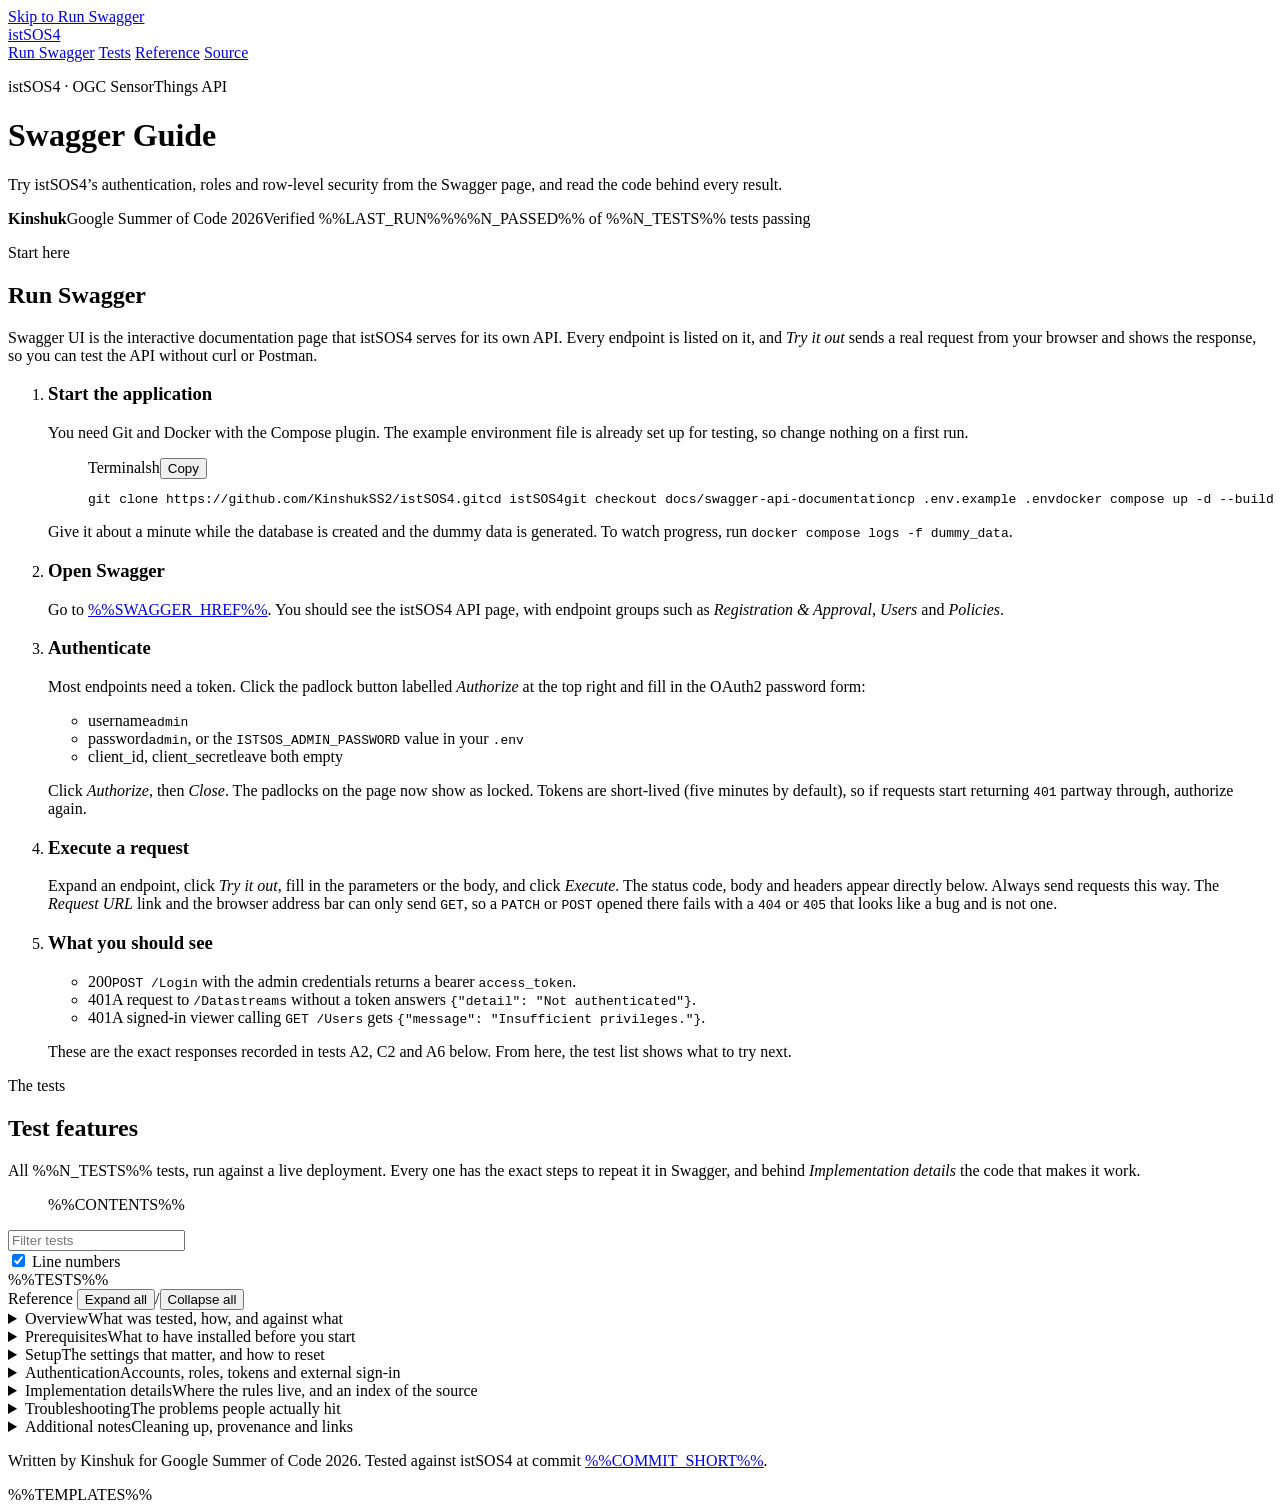
==== tools/page.html @ a459a196 "Make the tests the centrepiece of the guide Test features becomes a full-width band of cards. Each t" ====
<!doctype html>
<html lang="en">
<head>
<meta charset="utf-8">
<meta name="viewport" content="width=device-width,initial-scale=1">
<title>istSOS4 Swagger Guide</title>
<meta name="description" content="A step-by-step guide to running Swagger for istSOS4 and testing its authentication, roles and row-level security, with the implementation behind every test.">
<meta name="color-scheme" content="light dark">
<link rel="preconnect" href="https://fonts.googleapis.com"><link rel="preconnect" href="https://fonts.gstatic.com" crossorigin>
<link rel="stylesheet" href="https://fonts.googleapis.com/css2?family=JetBrains+Mono:wght@400;500&family=Source+Serif+4:ital,opsz,wght@0,8..60,400;0,8..60,600;0,8..60,700;1,8..60,400&display=swap">
<style>
%%STYLE%%
</style>
</head>
<body>
<a class="skip" href="#run-swagger">Skip to Run Swagger</a>

<header class="topbar">
  <div class="wrap topbar-in">
    <a class="mark" href="#top">istSOS4</a>
    <nav aria-label="Sections">
      <a href="#run-swagger">Run Swagger</a>
      <a href="#test-features">Tests</a>
      <a href="#reference">Reference</a>
      <a href="https://github.com/KinshukSS2/istSOS-Swagger-Testing-Guide" target="_blank" rel="noopener">Source</a>
    </nav>
  </div>
</header>

<main id="top">
<div class="wrap">



    <div class="title-block">
      <p class="kicker">istSOS4 · OGC SensorThings API</p>
      <h1>Swagger Guide</h1>
      <p class="dek">Try istSOS4&rsquo;s authentication, roles and row-level security from the Swagger page, and read the code behind every result.</p>
      <p class="byline"><span><b>Kinshuk</b></span><span>Google Summer of Code 2026</span><span>Verified %%LAST_RUN%%</span><span class="ok">%%N_PASSED%% of %%N_TESTS%% tests passing</span></p>
    </div>

    <!-- ============================== RUN SWAGGER ============================== -->
    <section class="run" id="run-swagger" aria-labelledby="run-h">
      <p class="kicker">Start here</p>
      <h2 id="run-h">Run Swagger</h2>
      <p class="lead">Swagger UI is the interactive documentation page that istSOS4 serves for its own API. Every endpoint is listed on it, and <em>Try it out</em> sends a real request from your browser and shows the response, so you can test the API without curl or Postman.</p>

      <ol class="steps">
        <li>
          <h3>Start the application</h3>
          <p>You need Git and Docker with the Compose plugin. The example environment file is already set up for testing, so change nothing on a first run.</p>
          <figure class="code" data-kind="snippet">
            <figcaption><span class="cap-title"><span class="sym">Terminal</span><span class="path">sh</span></span><span class="cap-tools"><button type="button" class="copy">Copy</button></span></figcaption>
            <div class="code-body nolines" tabindex="0" role="region" aria-label="Start commands"><pre><code><span class="ln" data-n="1">git clone https://github.com/KinshukSS2/istSOS4.git</span><span class="ln" data-n="2">cd istSOS4</span><span class="ln" data-n="3">git checkout docs/swagger-api-documentation</span><span class="ln" data-n="4">cp .env.example .env</span><span class="ln" data-n="5">docker compose up -d --build</span></code></pre></div>
          </figure>
          <p>Give it about a minute while the database is created and the dummy data is generated. To watch progress, run <code>docker compose logs -f dummy_data</code>.</p>
        </li>

        <li>
          <h3>Open Swagger</h3>
          <p>Go to <a class="swagger-url" href="%%SWAGGER_HREF%%" target="_blank" rel="noopener">%%SWAGGER_HREF%%</a>. You should see the istSOS4 API page, with endpoint groups such as <em>Registration &amp; Approval</em>, <em>Users</em> and <em>Policies</em>.</p>
        </li>

        <li>
          <h3>Authenticate</h3>
          <p>Most endpoints need a token. Click the padlock button labelled <em>Authorize</em> at the top right and fill in the OAuth2 password form:</p>
          <ul class="field-list">
            <li><span class="f">username</span><span><code>admin</code></span></li>
            <li><span class="f">password</span><span><code>admin</code>, or the <code>ISTSOS_ADMIN_PASSWORD</code> value in your <code>.env</code></span></li>
            <li><span class="f">client_id, client_secret</span><span>leave both empty</span></li>
          </ul>
          <p>Click <em>Authorize</em>, then <em>Close</em>. The padlocks on the page now show as locked. Tokens are short-lived (five minutes by default), so if requests start returning <code>401</code> partway through, authorize again.</p>
        </li>

        <li>
          <h3>Execute a request</h3>
          <p>Expand an endpoint, click <em>Try it out</em>, fill in the parameters or the body, and click <em>Execute</em>. The status code, body and headers appear directly below. Always send requests this way. The <em>Request URL</em> link and the browser address bar can only send <code>GET</code>, so a <code>PATCH</code> or <code>POST</code> opened there fails with a <code>404</code> or <code>405</code> that looks like a bug and is not one.</p>
        </li>

        <li>
          <h3>What you should see</h3>
          <ul class="expect">
            <li><span class="st st-2">200</span><span><code>POST /Login</code> with the admin credentials returns a bearer <code>access_token</code>.</span></li>
            <li><span class="st st-4">401</span><span>A request to <code>/Datastreams</code> without a token answers <code>{"detail": "Not authenticated"}</code>.</span></li>
            <li><span class="st st-4">401</span><span>A signed-in viewer calling <code>GET /Users</code> gets <code>{"message": "Insufficient privileges."}</code>.</span></li>
          </ul>
          <p class="aside">These are the exact responses recorded in tests A2, C2 and A6 below. From here, the test list shows what to try next.</p>
        </li>
      </ol>
    </section>


</div><!-- /wrap -->

<!-- ============================== TESTS ============================== -->
<section class="band" id="test-features" aria-labelledby="tests-h">
  <div class="band-in">
    <p class="kicker">The tests</p>
    <h2 id="tests-h">Test features</h2>
    <p class="band-dek">All %%N_TESTS%% tests, run against a live deployment. Every one has the exact steps to repeat it in Swagger, and behind <em>Implementation details</em> the code that makes it work.</p>

    <ul class="contents" id="contents" aria-label="Tests by part">%%CONTENTS%%</ul>

    <div class="toolbar" role="toolbar" aria-label="Test list options">
      <input id="q" type="search" placeholder="Filter tests" aria-label="Filter tests" autocomplete="off">
      <div class="right"><label class="check"><input type="checkbox" id="lines" checked> Line numbers</label></div>
    </div>
    <p class="empty" id="empty" hidden>No tests match that filter.</p>

    %%TESTS%%
  </div>
</section>

<div class="wrap">

    <!-- ============================== REFERENCE ============================== -->
    <div class="sections-head" id="reference" role="group" aria-label="Section controls">
      <span>Reference</span>
      <span><button type="button" class="linkbtn" id="expand-all">Expand all</button><span class="sep" aria-hidden="true">/</span><button type="button" class="linkbtn" id="collapse-all">Collapse all</button></span>
    </div>

    <details class="sec" id="overview">
      <summary><span><span class="sec-title">Overview</span><span class="sec-desc">What was tested, how, and against what</span></span><span class="chev" aria-hidden="true"></span></summary>
      <div class="sec-body">
        <p>istSOS4 is an open-source server for the OGC SensorThings API, which stores sensor observations. When authentication is switched on, every request is decided by two things: who is asking, and which Network the data belongs to. A wrong decision either leaks observations or locks out a legitimate user.</p>
        <p>This guide exercises that decision layer end to end. All %%N_TESTS%% tests ran against a live deployment, and each records what it expected, what came back, and which lines of source produced the result. A claim about access control can therefore be checked against both the traffic and the code.</p>

        <h3>What the tests cover</h3>
        <ul>
          <li><a href="#part-s">Setup</a>: what the deployment contains before anything is asserted.</li>
          <li><a href="#part-a">Part A</a>: the life of a local account, from registration to deactivation.</li>
          <li><a href="#part-b">Part B</a>: signing in through an external OpenID provider.</li>
          <li><a href="#part-c">Part C</a>: what each role can see and change, enforced by PostgreSQL row-level security.</li>
          <li><a href="#part-d">Part D</a>: a custom role whose access is granted row by row.</li>
        </ul>

        <h3>The recorded run</h3>
        <div class="table-wrap"><table class="plain-table">
          <tbody>
            <tr><td>Result</td><td>%%N_PASSED%% of %%N_TESTS%% passed, none failed, none manual</td></tr>
            <tr><td>Run</td><td>%%LAST_RUN%%</td></tr>
            <tr><td>Code</td><td><code>docs/swagger-api-documentation</code> at <a href="%%COMMIT_HREF%%" target="_blank" rel="noopener">%%COMMIT_SHORT%%</a>, plus uncommitted changes</td></tr>
            <tr><td>Traced</td><td>%%N_SOURCE%% source files</td></tr>
          </tbody>
        </table></div>
      </div>
    </details>

    <details class="sec" id="prerequisites">
      <summary><span><span class="sec-title">Prerequisites</span><span class="sec-desc">What to have installed before you start</span></span><span class="chev" aria-hidden="true"></span></summary>
      <div class="sec-body">
        <ul>
          <li><b>Git</b>, to clone the repository.</li>
          <li><b>Docker with the Compose plugin</b>, so that <code>docker compose</code> works. Every image is built from the repository; nothing is pulled except base images.</li>
          <li><b>Free ports.</b> The API answers on <code>8018</code> and PostgreSQL is published on <code>45432</code>. Both can be changed in <code>.env</code> (<code>EXTERNAL_PORT</code>, <code>POSTGRES_EXTERNAL_PORT</code>).</li>
          <li><b>A modern browser</b> for Swagger UI.</li>
          <li><b>Optional, for Part B:</b> a client id and secret from Google, GitHub, Microsoft, ORCID or SWITCH edu-ID if you want to complete a real external sign-in. Without them the API reports that provider as unconfigured, which is itself tested in B4.</li>
        </ul>
        <p>The admin password is whatever <code>ISTSOS_ADMIN_PASSWORD</code> is set to in your <code>.env</code>. If you are not sure what the running container uses, ask it:</p>
        <figure class="code" data-kind="snippet">
          <figcaption><span class="cap-title"><span class="sym">Terminal</span><span class="path">sh</span></span><span class="cap-tools"><button type="button" class="copy">Copy</button></span></figcaption>
          <div class="code-body nolines" tabindex="0" role="region" aria-label="Read admin password"><pre><code><span class="ln" data-n="1">docker exec istsos4-api printenv ISTSOS_ADMIN_PASSWORD</span></code></pre></div>
        </figure>
      </div>
    </details>

    <details class="sec" id="setup">
      <summary><span><span class="sec-title">Setup</span><span class="sec-desc">The settings that matter, and how to reset</span></span><span class="chev" aria-hidden="true"></span></summary>
      <div class="sec-body">
        <p><code>.env.example</code> ships with the right values for testing. These are the ones the tests depend on:</p>
        <div class="table-wrap"><table class="plain-table">
          <thead><tr><th>Setting</th><th>Value</th><th>Why it matters</th></tr></thead>
          <tbody>
            <tr><td><code>AUTHORIZATION</code></td><td><code>1</code></td><td>Authentication, roles and row-level security are only active when this is 1.</td></tr>
            <tr><td><code>NETWORK</code></td><td><code>1</code></td><td>Creates the Network table and <code>Datastream.network_id</code>. Without it there is nothing to scope by.</td></tr>
            <tr><td><code>ANONYMOUS_VIEWER</code></td><td><code>0</code></td><td>Anonymous requests are refused (test C2).</td></tr>
            <tr><td><code>VERSIONING</code></td><td><code>1</code></td><td>Keeps the edit history behind <code>GET /Commits</code>.</td></tr>
            <tr><td><code>DUMMY_DATA</code></td><td><code>1</code></td><td>Generates the sample Networks and Datastreams that the scoping tests act on.</td></tr>
            <tr><td><code>REDIS</code></td><td><code>0</code></td><td>With 0, <code>POST /Logout</code> succeeds but the token keeps working until it expires. Set 1 to revoke it for real.</td></tr>
          </tbody>
        </table></div>
        <p>Do not set <code>AUTHORIZATION</code> or <code>NETWORK</code> back to <code>0</code>, or none of the features in this guide are active.</p>

        <h3>Make logout actually revoke</h3>
        <p>Set <code>REDIS=1</code> in <code>.env</code>, then restart only the API. A logged-out token is then rejected with <code>401 "Token has been revoked"</code>. Tokens carry no unique id, so if you log in again within the same second as a logout you receive the same, still-revoked token. Wait a second.</p>
        <figure class="code" data-kind="snippet">
          <figcaption><span class="cap-title"><span class="sym">Terminal</span><span class="path">sh</span></span><span class="cap-tools"><button type="button" class="copy">Copy</button></span></figcaption>
          <div class="code-body nolines" tabindex="0" role="region" aria-label="Restart API"><pre><code><span class="ln" data-n="1">docker compose up -d api</span></code></pre></div>
        </figure>

        <h3>Start again from a clean database</h3>
        <p>Re-running <code>docker compose up</code> is safe, because the dummy-data generator skips itself when data exists. To wipe everything:</p>
        <figure class="code" data-kind="snippet">
          <figcaption><span class="cap-title"><span class="sym">Terminal</span><span class="path">sh</span></span><span class="cap-tools"><button type="button" class="copy">Copy</button></span></figcaption>
          <div class="code-body nolines" tabindex="0" role="region" aria-label="Reset"><pre><code><span class="ln" data-n="1">docker compose down -v</span><span class="ln" data-n="2">docker compose up -d --build</span></code></pre></div>
        </figure>

        <h3>Configuration of the recorded run</h3>
        <div class="table-wrap"><table class="plain-table"><tbody>%%FLAGS_ROWS%%</tbody></table></div>
      </div>
    </details>

    <details class="sec" id="authentication">
      <summary><span><span class="sec-title">Authentication</span><span class="sec-desc">Accounts, roles, tokens and external sign-in</span></span><span class="chev" aria-hidden="true"></span></summary>
      <div class="sec-body">
        <h3>The life of a local account</h3>
        <p>Nobody gets access by registering. An application is held as <em>pending</em>, an administrator reviews it, and only approval turns it into a working account with a role.</p>
        <ol>
          <li><code>POST /Register</code> creates a pending account (<a href="#a1">A1</a>).</li>
          <li>An administrator lists the queue with <code>GET /Users</code> (<a href="#a3">A3</a>).</li>
          <li><code>PATCH /Users/{target_user_id}/policy-approval</code> grants the role (<a href="#a4">A4</a>).</li>
          <li>The user signs in with <code>POST /Login</code> and receives a bearer token (<a href="#a5">A5</a>).</li>
          <li>The token can be renewed with <code>POST /Refresh</code> (<a href="#a7">A7</a>) and ended with <code>POST /Logout</code> (<a href="#a10">A10</a>).</li>
        </ol>

        <h3>Roles</h3>
        <div class="table-wrap"><table class="plain-table">
          <thead><tr><th>Role</th><th>What it can do</th><th>Tests</th></tr></thead>
          <tbody>
            <tr><td>pending</td><td>Nothing yet. No database role is created.</td><td><a href="#a1">A1</a></td></tr>
            <tr><td>viewer</td><td>Reads only the Datastreams and Observations of its own Network. Cannot write, even there.</td><td><a href="#c3">C3</a> <a href="#c4">C4</a> <a href="#c8">C8</a></td></tr>
            <tr><td>editor</td><td>Creates and updates inside its own Network. Blocked outside it.</td><td><a href="#c6">C6</a> <a href="#c7">C7</a></td></tr>
            <tr><td>custom</td><td>Starts with no access. An administrator grants rules per user, so read and write can differ row by row.</td><td><a href="#d1">D1</a> <a href="#d3">D3</a></td></tr>
            <tr><td>admin</td><td>Sees every Network, and alone reads Policies and Commits.</td><td><a href="#c9">C9</a></td></tr>
          </tbody>
        </table></div>

        <h3>Tokens</h3>
        <p>Signing in returns a bearer token. Swagger&rsquo;s <em>Authorize</em> button attaches it to every request for you. Tokens expire after five minutes by default (<code>ACCESS_TOKEN_EXPIRE_MINUTES</code>).</p>

        <h3>External sign-in</h3>
        <p>Google, Microsoft, GitHub, ORCID and SWITCH edu-ID are supported. A provider only registers when both its client id and secret are set, so leaving a pair empty disables just that provider. The redirect URI to register with the provider is:</p>
        <figure class="code" data-kind="snippet">
          <figcaption><span class="cap-title"><span class="sym">Redirect URI</span><span class="path">template</span></span><span class="cap-tools"><button type="button" class="copy">Copy</button></span></figcaption>
          <div class="code-body nolines" tabindex="0" role="region" aria-label="Redirect URI"><pre><code><span class="ln" data-n="1">{HOSTNAME}{SUBPATH}{VERSION}/auth/{provider}/callback</span></code></pre></div>
        </figure>
        <p>An external identity has no local password. It follows the same pending, approved, active lifecycle (<a href="#part-b">Part B</a>), and once active it behaves exactly like a local account with the same role (<a href="#c10">C10</a>).</p>
      </div>
    </details>



    <details class="sec" id="implementation">
      <summary><span><span class="sec-title">Implementation details</span><span class="sec-desc">Where the rules live, and an index of the source</span></span><span class="chev" aria-hidden="true"></span></summary>
      <div class="sec-body">
        <p>The rules are split across two layers, and the tests are written to prove which layer decides what.</p>
        <dl class="definitions">
          <dt>The API layer</dt>
          <dd>FastAPI endpoints validate input with Pydantic models, check the token and the caller&rsquo;s role, and answer <code>401</code> or <code>403</code>. Registration, login, approval and role changes live here, and changes such as registration write an append-only audit row in the same transaction.</dd>
          <dt>The database layer</dt>
          <dd>Which rows a signed-in user can read or write is decided by PostgreSQL row-level security, not by the API. The recorded run had 42 <code>rbac_*</code> policies with row-level security on 9 tables (<a href="#c1">C1</a>). That is why a viewer&rsquo;s query for another Network&rsquo;s row returns <code>404</code>: the row does not exist for that user at all.</dd>
        </dl>

        <h3>Source index</h3>
        <p>Every file the implementation excerpts come from, with the symbols used and the tests that exercise them. File names link to the exact commit.</p>
        <div class="table-wrap"><table class="index">
          <thead><tr><th>File</th><th>Symbols</th><th>Tests</th></tr></thead>
          <tbody>%%SOURCE_INDEX_ROWS%%</tbody>
        </table></div>
      </div>
    </details>

    <details class="sec" id="troubleshooting">
      <summary><span><span class="sec-title">Troubleshooting</span><span class="sec-desc">The problems people actually hit</span></span><span class="chev" aria-hidden="true"></span></summary>
      <div class="sec-body">
        <dl class="definitions">
          <dt>Authorize answers 401</dt>
          <dd>The username or password is wrong. Copy the password exactly, with no quotes and no trailing space. If you are unsure of it, read it from the container as shown under Prerequisites.</dd>
          <dt>Authorize fails for a confusing reason</dt>
          <dd>Something was typed into <code>client_secret</code>. The app does not use <code>client_id</code> or <code>client_secret</code>; leave both empty.</dd>
          <dt>Requests turn into 401 halfway through</dt>
          <dd>The token expired. Click <em>Authorize</em> again.</dd>
          <dt>A PATCH, POST or DELETE gives 404 or 405 in a new tab</dt>
          <dd>You opened the endpoint&rsquo;s URL in the browser, which sends <code>GET</code>. Send it with <em>Try it out</em> and <em>Execute</em> inside Swagger.</dd>
          <dt>Lists come back empty, or the page will not load</dt>
          <dd>The stack may still be starting. Follow <code>docker compose logs -f dummy_data</code> until the generator finishes.</dd>
          <dt>Logout succeeds but the token still works</dt>
          <dd><code>REDIS</code> is 0. See <em>Setup</em> to turn revocation on.</dd>
          <dt>Registration says the username is taken</dt>
          <dd>In the tested build, deactivating a user keeps the row and its username, so a name cannot be reused. Add a suffix such as <code>demo_alice_2</code> for each run.</dd>
          <dt>An external login answers 404</dt>
          <dd>That provider has no client id and secret configured. Set both in <code>.env</code> and restart the API.</dd>
          <dt>Auth features seem to be switched off</dt>
          <dd>Check that <code>AUTHORIZATION</code> and <code>NETWORK</code> are both <code>1</code> in <code>.env</code>, then run <code>docker compose up -d --build</code>.</dd>
        </dl>
      </div>
    </details>

    <details class="sec" id="notes">
      <summary><span><span class="sec-title">Additional notes</span><span class="sec-desc">Cleaning up, provenance and links</span></span><span class="chev" aria-hidden="true"></span></summary>
      <div class="sec-body">
        <h3>Cleaning up after a run</h3>
        <p>Authorize as admin, then call <code>DELETE /Users?user=&lt;username&gt;</code> for each account you created. This deactivates the account rather than removing it: the row and its username stay, and the audit trail is kept. It keeps <code>GET /Users</code> tidy but does not free the username.</p>

        <h3>How this guide is made</h3>
        <p>It is generated from two files in the istSOS4 repository: <code>catalog.py</code>, which maps each test to the source it exercises, and <code>checks.py</code>, which holds the executable checks. Code excerpts are read from the working tree at build time, and a reference that no longer resolves fails the build. The page you are reading is rebuilt from that report by <code>tools/build.py</code> in this repository.</p>

        <h3>Links</h3>
        <ul>
          <li><a href="https://github.com/KinshukSS2/istSOS-Swagger-Testing-Guide" target="_blank" rel="noopener">This guide&rsquo;s repository</a></li>
          <li><a href="https://github.com/istSOS/istSOS4" target="_blank" rel="noopener">istSOS4</a>, the server under test</li>
          <li><a href="https://www.ogc.org/standards/sensorthings/" target="_blank" rel="noopener">OGC SensorThings API</a>, the standard it implements</li>
        </ul>
      </div>
    </details>

</div><!-- /wrap -->
</main>

<div class="wrap">
  <footer class="colophon">
    <p>Written by Kinshuk for Google Summer of Code 2026. Tested against istSOS4 at commit <a href="%%COMMIT_HREF%%" target="_blank" rel="noopener">%%COMMIT_SHORT%%</a>.</p>
  </footer>

</div>

<div class="toast" id="toast" role="status" aria-live="polite"></div>
%%TEMPLATES%%
<script>
%%SCRIPT%%
</script>
</body>
</html>
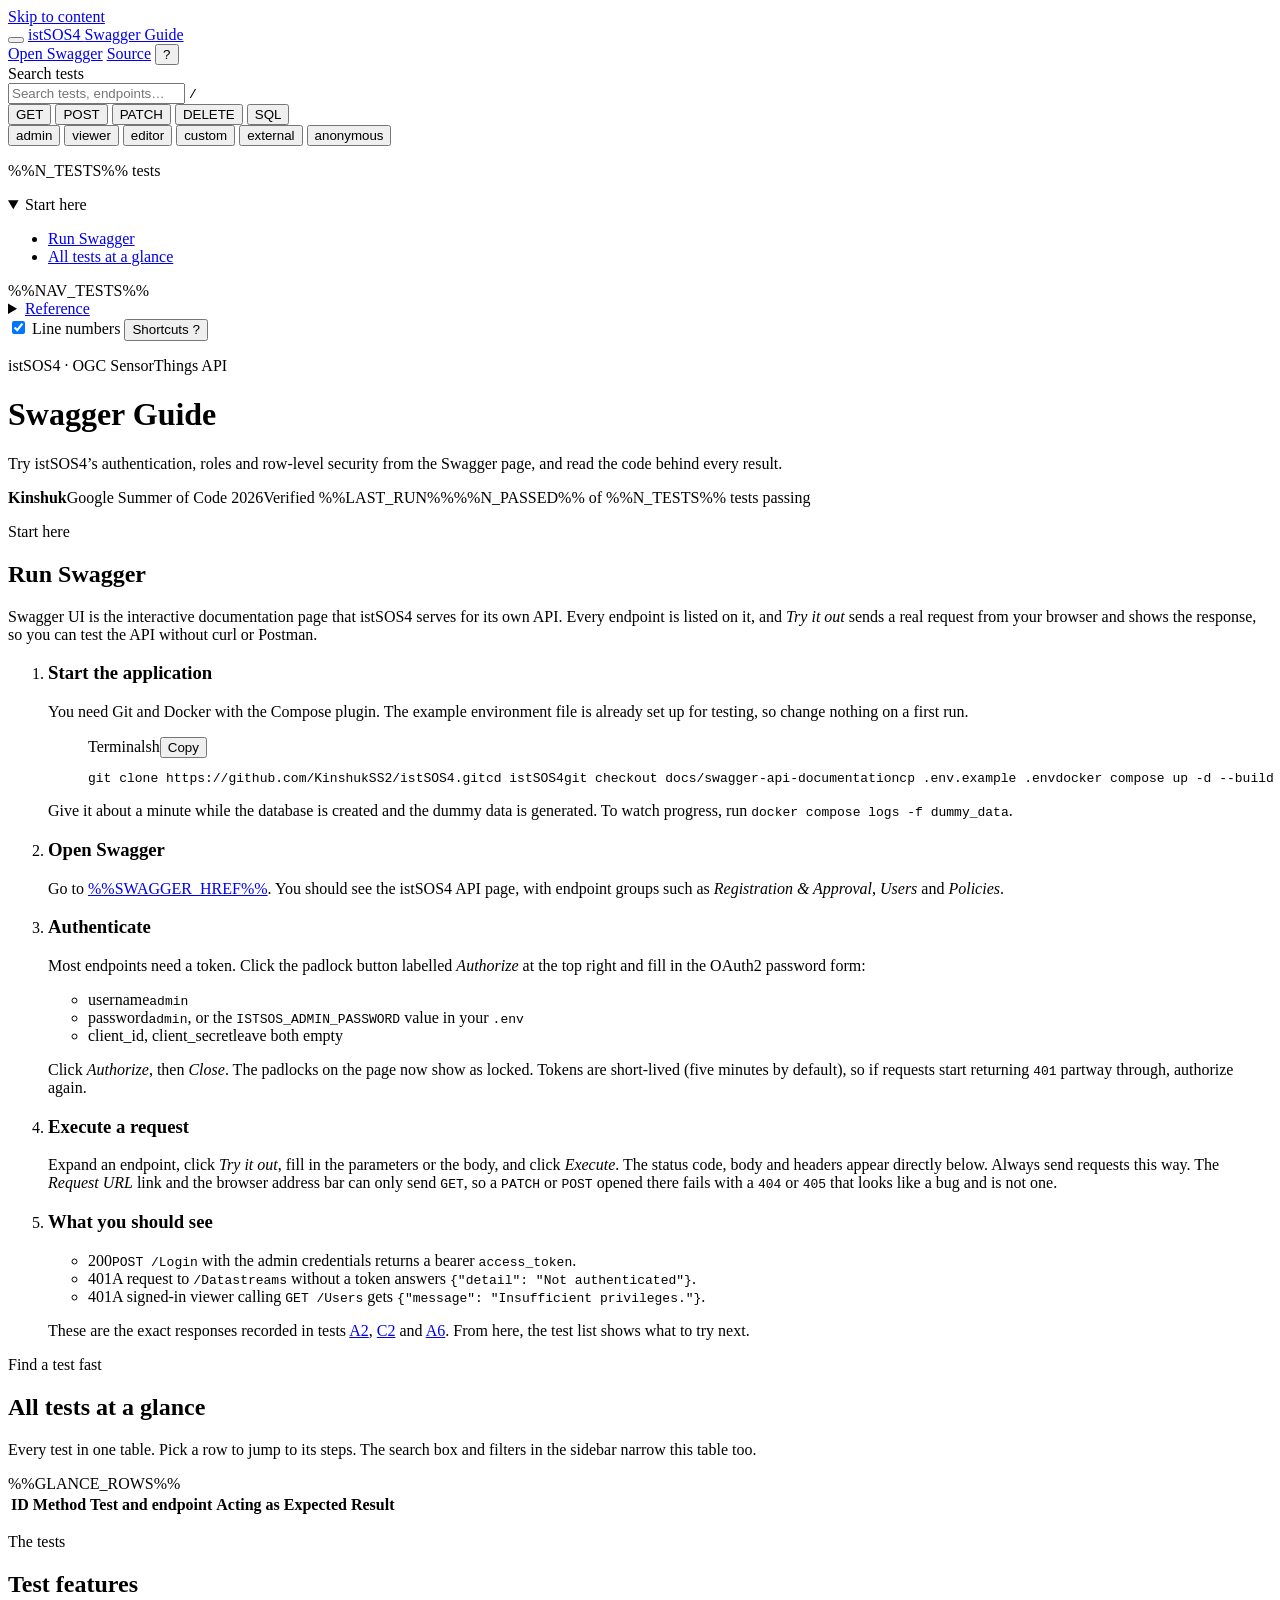
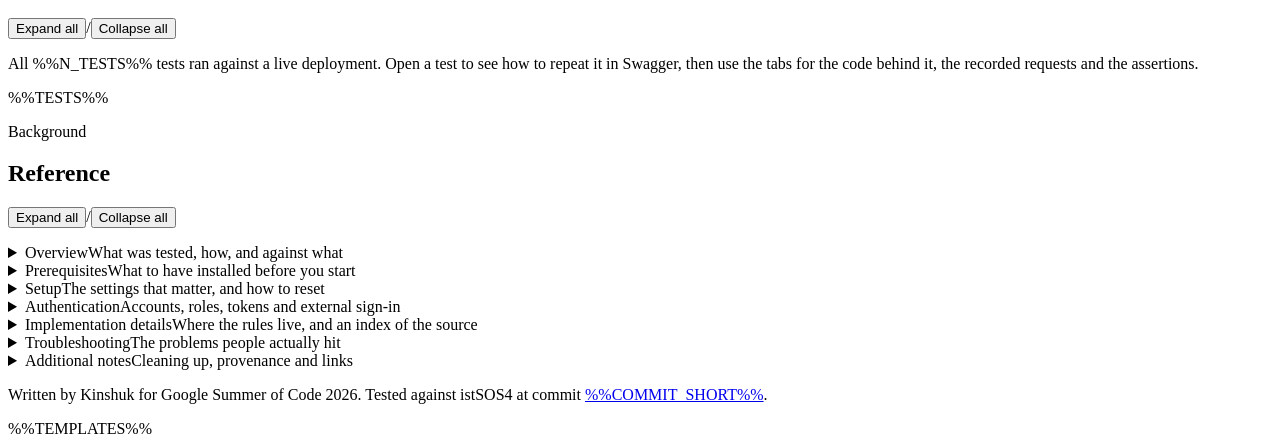
==== commit b8cd5244: "Rework the guide into a navigable app-style layout - Sticky sidebar with search (/ to focus, Esc to " ====
--- a/tools/page.html
+++ b/tools/page.html
@@ -13,24 +13,85 @@
 </style>
 </head>
 <body>
-<a class="skip" href="#run-swagger">Skip to Run Swagger</a>
+<a class="skip" href="#content">Skip to content</a>
 
 <header class="topbar">
-  <div class="wrap topbar-in">
-    <a class="mark" href="#top">istSOS4</a>
-    <nav aria-label="Sections">
-      <a href="#run-swagger">Run Swagger</a>
-      <a href="#test-features">Tests</a>
-      <a href="#reference">Reference</a>
-      <a href="https://github.com/KinshukSS2/istSOS-Swagger-Testing-Guide" target="_blank" rel="noopener">Source</a>
-    </nav>
+  <div class="topbar-in">
+    <button type="button" class="icon-btn menu-btn" id="menu-btn" aria-label="Open navigation" aria-controls="sidebar" aria-expanded="false"><span class="burger" aria-hidden="true"></span></button>
+    <a class="mark" href="#top">istSOS4 <span class="mark-sub">Swagger Guide</span></a>
+    <nav class="crumbs" id="crumbs" aria-label="You are here"></nav>
+    <div class="top-right">
+      <a class="top-link swg" href="%%SWAGGER_HREF%%" target="_blank" rel="noopener">Open Swagger</a>
+      <a class="top-link" href="https://github.com/KinshukSS2/istSOS-Swagger-Testing-Guide" target="_blank" rel="noopener">Source</a>
+      <button type="button" class="icon-btn" id="help-btn" aria-label="Keyboard shortcuts" title="Keyboard shortcuts (?)">?</button>
+    </div>
   </div>
+  <div class="progress" aria-hidden="true"><span id="progress-bar"></span></div>
 </header>
 
-<main id="top">
-<div class="wrap">
-
-
+<div class="scrim" id="scrim" hidden></div>
+
+<div class="shell" id="top">
+
+<!-- ============================== SIDEBAR ============================== -->
+<aside class="sidebar" id="sidebar" aria-label="Guide navigation">
+  <div class="side-search">
+    <label class="sr" for="q">Search tests</label>
+    <div class="search-box">
+      <input id="q" type="search" placeholder="Search tests, endpoints…" autocomplete="off" spellcheck="false">
+      <kbd class="kbd-hint" aria-hidden="true">/</kbd>
+    </div>
+    <div class="chips" role="group" aria-label="Filter by method">
+      <button type="button" class="chip" data-filter="method" data-value="get" aria-pressed="false">GET</button>
+      <button type="button" class="chip" data-filter="method" data-value="post" aria-pressed="false">POST</button>
+      <button type="button" class="chip" data-filter="method" data-value="patch" aria-pressed="false">PATCH</button>
+      <button type="button" class="chip" data-filter="method" data-value="delete" aria-pressed="false">DELETE</button>
+      <button type="button" class="chip" data-filter="method" data-value="sql" aria-pressed="false">SQL</button>
+    </div>
+    <div class="chips" role="group" aria-label="Filter by role">
+      <button type="button" class="chip" data-filter="role" data-value="admin" aria-pressed="false">admin</button>
+      <button type="button" class="chip" data-filter="role" data-value="viewer" aria-pressed="false">viewer</button>
+      <button type="button" class="chip" data-filter="role" data-value="editor" aria-pressed="false">editor</button>
+      <button type="button" class="chip" data-filter="role" data-value="custom" aria-pressed="false">custom</button>
+      <button type="button" class="chip" data-filter="role" data-value="external" aria-pressed="false">external</button>
+      <button type="button" class="chip" data-filter="role" data-value="anonymous" aria-pressed="false">anonymous</button>
+    </div>
+    <p class="filter-status"><span id="count" aria-live="polite">%%N_TESTS%% tests</span><button type="button" class="linkbtn" id="clear-filters" hidden>Clear filters</button></p>
+    <a class="resume" id="resume" href="#" hidden></a>
+  </div>
+
+  <nav class="side-nav" id="side-nav" aria-label="Sections and tests">
+    <details class="nav-group" data-group="start" open>
+      <summary><span class="ng-k">Start here</span><span class="ng-count"></span></summary>
+      <ul>
+        <li><a class="nav-link" href="#run-swagger" data-id="run-swagger">Run Swagger</a></li>
+        <li><a class="nav-link" href="#glance" data-id="glance">All tests at a glance</a></li>
+      </ul>
+    </details>
+    %%NAV_TESTS%%
+    <details class="nav-group" data-group="reference">
+      <summary><a class="ng-link" href="#reference" data-id="reference"><span class="ng-k">Reference</span></a><span class="ng-count"></span></summary>
+      <ul>
+        <li><a class="nav-link" href="#overview" data-id="overview">Overview</a></li>
+        <li><a class="nav-link" href="#prerequisites" data-id="prerequisites">Prerequisites</a></li>
+        <li><a class="nav-link" href="#setup" data-id="setup">Setup</a></li>
+        <li><a class="nav-link" href="#authentication" data-id="authentication">Authentication</a></li>
+        <li><a class="nav-link" href="#implementation" data-id="implementation">Implementation details</a></li>
+        <li><a class="nav-link" href="#troubleshooting" data-id="troubleshooting">Troubleshooting</a></li>
+        <li><a class="nav-link" href="#notes" data-id="notes">Additional notes</a></li>
+      </ul>
+    </details>
+  </nav>
+
+  <div class="side-foot">
+    <label class="check"><input type="checkbox" id="lines" checked> Line numbers</label>
+    <button type="button" class="linkbtn" id="help-link">Shortcuts <kbd>?</kbd></button>
+  </div>
+</aside>
+
+<!-- ============================== MAIN ============================== -->
+<main class="main" id="content" tabindex="-1">
+<div class="main-in">
 
     <div class="title-block">
       <p class="kicker">istSOS4 · OGC SensorThings API</p>
@@ -84,40 +145,48 @@
             <li><span class="st st-4">401</span><span>A request to <code>/Datastreams</code> without a token answers <code>{"detail": "Not authenticated"}</code>.</span></li>
             <li><span class="st st-4">401</span><span>A signed-in viewer calling <code>GET /Users</code> gets <code>{"message": "Insufficient privileges."}</code>.</span></li>
           </ul>
-          <p class="aside">These are the exact responses recorded in tests A2, C2 and A6 below. From here, the test list shows what to try next.</p>
+          <p class="aside">These are the exact responses recorded in tests <a href="#a2">A2</a>, <a href="#c2">C2</a> and <a href="#a6">A6</a>. From here, the test list shows what to try next.</p>
         </li>
       </ol>
     </section>
 
 
-</div><!-- /wrap -->
-
-<!-- ============================== TESTS ============================== -->
-<section class="band" id="test-features" aria-labelledby="tests-h">
-  <div class="band-in">
-    <p class="kicker">The tests</p>
-    <h2 id="tests-h">Test features</h2>
-    <p class="band-dek">All %%N_TESTS%% tests, run against a live deployment. Every one has the exact steps to repeat it in Swagger, and behind <em>Implementation details</em> the code that makes it work.</p>
-
-    <ul class="contents" id="contents" aria-label="Tests by part">%%CONTENTS%%</ul>
-
-    <div class="toolbar" role="toolbar" aria-label="Test list options">
-      <input id="q" type="search" placeholder="Filter tests" aria-label="Filter tests" autocomplete="off">
-      <div class="right"><label class="check"><input type="checkbox" id="lines" checked> Line numbers</label></div>
-    </div>
-    <p class="empty" id="empty" hidden>No tests match that filter.</p>
-
-    %%TESTS%%
-  </div>
-</section>
-
-<div class="wrap">
+
+    <!-- ============================== AT A GLANCE ============================== -->
+    <section class="glance" id="glance" aria-labelledby="glance-h">
+      <p class="kicker">Find a test fast</p>
+      <h2 id="glance-h">All tests at a glance</h2>
+      <p class="lead">Every test in one table. Pick a row to jump to its steps. The search box and filters in the sidebar narrow this table too.</p>
+      <div class="table-wrap"><table class="glance-table">
+        <thead><tr><th scope="col">ID</th><th scope="col">Method</th><th scope="col">Test and endpoint</th><th scope="col">Acting as</th><th scope="col">Expected</th><th scope="col"><span class="sr">Result</span></th></tr></thead>
+        <tbody id="glance-body">%%GLANCE_ROWS%%</tbody>
+      </table></div>
+    </section>
+
+    <!-- ============================== TESTS ============================== -->
+    <section class="tests" id="test-features" aria-labelledby="tests-h">
+      <div class="tests-head">
+        <div>
+          <p class="kicker">The tests</p>
+          <h2 id="tests-h">Test features</h2>
+        </div>
+        <p class="tests-tools"><button type="button" class="linkbtn" id="expand-tests">Expand all</button><span class="sep" aria-hidden="true">/</span><button type="button" class="linkbtn" id="collapse-tests">Collapse all</button></p>
+      </div>
+      <p class="lead">All %%N_TESTS%% tests ran against a live deployment. Open a test to see how to repeat it in Swagger, then use the tabs for the code behind it, the recorded requests and the assertions.</p>
+      <p class="empty" id="empty" hidden>No tests match these filters. <button type="button" class="linkbtn" data-clear>Clear filters</button></p>
+
+      %%TESTS%%
+    </section>
 
     <!-- ============================== REFERENCE ============================== -->
-    <div class="sections-head" id="reference" role="group" aria-label="Section controls">
-      <span>Reference</span>
-      <span><button type="button" class="linkbtn" id="expand-all">Expand all</button><span class="sep" aria-hidden="true">/</span><button type="button" class="linkbtn" id="collapse-all">Collapse all</button></span>
-    </div>
+    <section class="reference" id="reference" aria-labelledby="ref-h">
+      <div class="tests-head">
+        <div>
+          <p class="kicker">Background</p>
+          <h2 id="ref-h">Reference</h2>
+        </div>
+        <p class="tests-tools"><button type="button" class="linkbtn" id="expand-all">Expand all</button><span class="sep" aria-hidden="true">/</span><button type="button" class="linkbtn" id="collapse-all">Collapse all</button></p>
+      </div>
 
     <details class="sec" id="overview">
       <summary><span><span class="sec-title">Overview</span><span class="sec-desc">What was tested, how, and against what</span></span><span class="chev" aria-hidden="true"></span></summary>
@@ -304,14 +373,47 @@
       </div>
     </details>
 
-</div><!-- /wrap -->
+    </section>
+
+    <footer class="colophon">
+      <p>Written by Kinshuk for Google Summer of Code 2026. Tested against istSOS4 at commit <a href="%%COMMIT_HREF%%" target="_blank" rel="noopener">%%COMMIT_SHORT%%</a>.</p>
+    </footer>
+</div>
 </main>
 
-<div class="wrap">
-  <footer class="colophon">
-    <p>Written by Kinshuk for Google Summer of Code 2026. Tested against istSOS4 at commit <a href="%%COMMIT_HREF%%" target="_blank" rel="noopener">%%COMMIT_SHORT%%</a>.</p>
-  </footer>
-
+<!-- ============================== RIGHT RAIL ============================== -->
+<aside class="rail" id="rail" aria-label="On this test">
+  <div class="rail-in" id="rail-in" hidden>
+    <p class="rail-k">On this test</p>
+    <p class="rail-title" id="rail-title"></p>
+    <ul class="rail-list" id="rail-list"></ul>
+    <button type="button" class="rail-copy" id="rail-copy">Copy link to this test</button>
+  </div>
+</aside>
+
+</div><!-- /shell -->
+
+<nav class="mobile-steps" id="mobile-steps" aria-label="Previous and next test" hidden>
+  <button type="button" id="m-prev">&larr; <span></span></button>
+  <button type="button" id="m-next"><span></span> &rarr;</button>
+</nav>
+
+<button type="button" class="to-top" id="to-top" aria-label="Back to top" hidden>&uarr;</button>
+
+<div class="overlay" id="help" role="dialog" aria-modal="true" aria-labelledby="help-h" hidden>
+  <div class="overlay-card">
+    <h2 id="help-h">Keyboard shortcuts</h2>
+    <dl class="keys">
+      <div><dt><kbd>/</kbd></dt><dd>Search tests</dd></div>
+      <div><dt><kbd>Esc</kbd></dt><dd>Clear search, close a panel</dd></div>
+      <div><dt><kbd>j</kbd> <kbd>k</kbd></dt><dd>Next / previous test</dd></div>
+      <div><dt><kbd>o</kbd> <kbd>Enter</kbd></dt><dd>Open or close the current test</dd></div>
+      <div><dt><kbd>1</kbd>&ndash;<kbd>5</kbd></dt><dd>Switch tab in the current test</dd></div>
+      <div><dt><kbd>&larr;</kbd> <kbd>&rarr;</kbd></dt><dd>Move between tabs when a tab is focused</dd></div>
+      <div><dt><kbd>?</kbd></dt><dd>Show this list</dd></div>
+    </dl>
+    <button type="button" class="btn" id="help-close">Close</button>
+  </div>
 </div>
 
 <div class="toast" id="toast" role="status" aria-live="polite"></div>
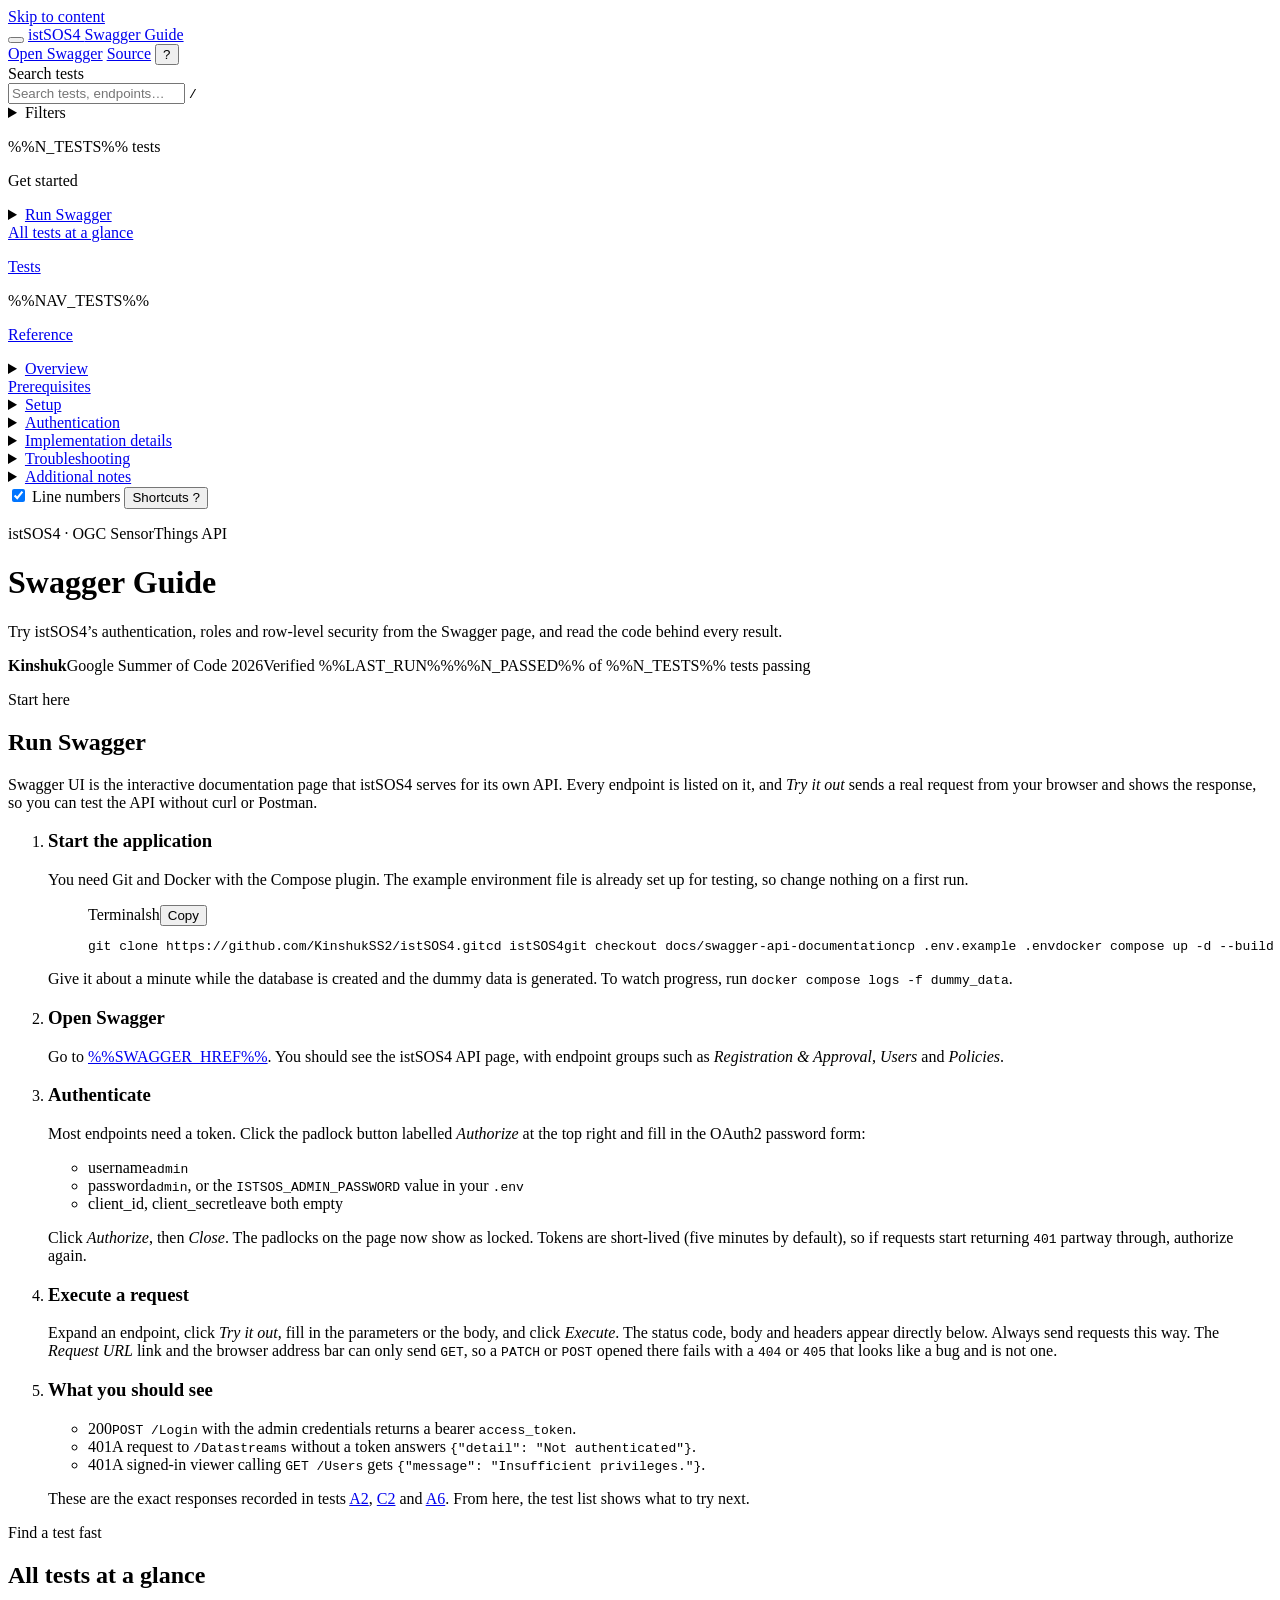
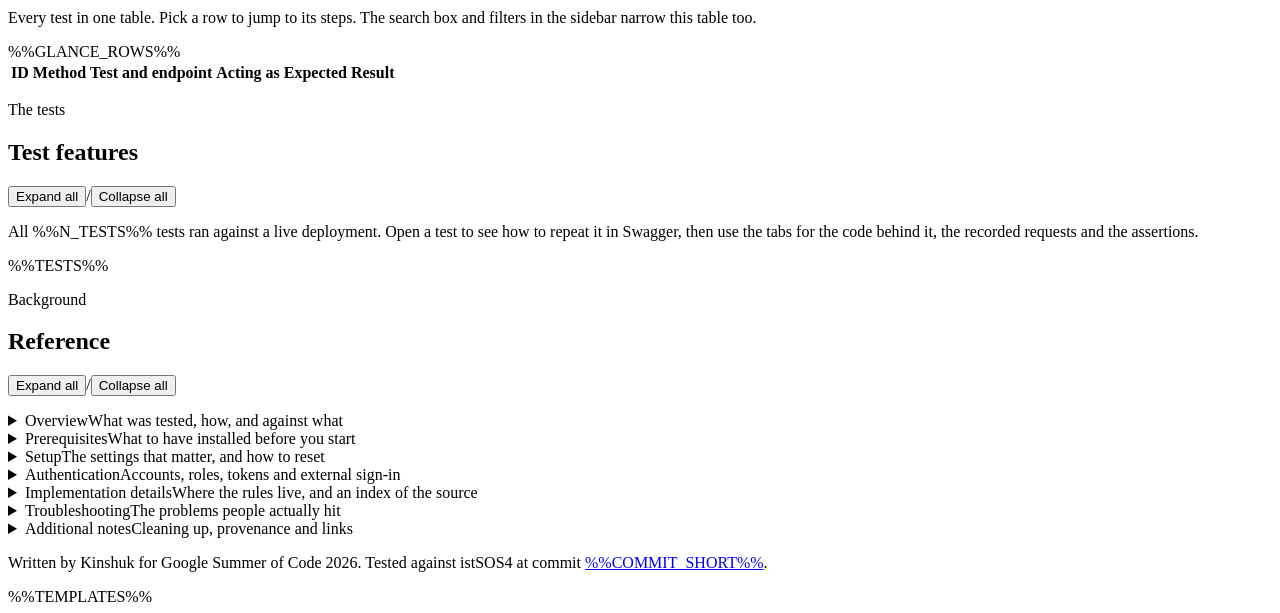
==== commit 9e885cd1: "Make the sidebar a full table of contents that follows the reader - Sidebar now lists the whole guid" ====
--- a/tools/page.html
+++ b/tools/page.html
@@ -41,6 +41,9 @@
       <input id="q" type="search" placeholder="Search tests, endpoints…" autocomplete="off" spellcheck="false">
       <kbd class="kbd-hint" aria-hidden="true">/</kbd>
     </div>
+    <details class="filters" id="filters">
+    <summary><span>Filters</span><span class="f-count" id="f-count" hidden></span></summary>
+    <p class="f-k">Method</p>
     <div class="chips" role="group" aria-label="Filter by method">
       <button type="button" class="chip" data-filter="method" data-value="get" aria-pressed="false">GET</button>
       <button type="button" class="chip" data-filter="method" data-value="post" aria-pressed="false">POST</button>
@@ -48,6 +51,7 @@
       <button type="button" class="chip" data-filter="method" data-value="delete" aria-pressed="false">DELETE</button>
       <button type="button" class="chip" data-filter="method" data-value="sql" aria-pressed="false">SQL</button>
     </div>
+    <p class="f-k">Role</p>
     <div class="chips" role="group" aria-label="Filter by role">
       <button type="button" class="chip" data-filter="role" data-value="admin" aria-pressed="false">admin</button>
       <button type="button" class="chip" data-filter="role" data-value="viewer" aria-pressed="false">viewer</button>
@@ -56,31 +60,25 @@
       <button type="button" class="chip" data-filter="role" data-value="external" aria-pressed="false">external</button>
       <button type="button" class="chip" data-filter="role" data-value="anonymous" aria-pressed="false">anonymous</button>
     </div>
+    </details>
     <p class="filter-status"><span id="count" aria-live="polite">%%N_TESTS%% tests</span><button type="button" class="linkbtn" id="clear-filters" hidden>Clear filters</button></p>
     <a class="resume" id="resume" href="#" hidden></a>
   </div>
 
   <nav class="side-nav" id="side-nav" aria-label="Sections and tests">
-    <details class="nav-group" data-group="start" open>
-      <summary><span class="ng-k">Start here</span><span class="ng-count"></span></summary>
-      <ul>
-        <li><a class="nav-link" href="#run-swagger" data-id="run-swagger">Run Swagger</a></li>
-        <li><a class="nav-link" href="#glance" data-id="glance">All tests at a glance</a></li>
-      </ul>
-    </details>
+    <p class="nav-label">Get started</p>
+    <details class="nav-group" data-group="run"><summary><a class="ng-link" href="#run-swagger" data-id="run-swagger"><span class="ng-k">Run Swagger</span></a></summary><ul><li><a class="nav-link" href="#run-start-the-application" data-id="run-start-the-application">Start the application</a></li><li><a class="nav-link" href="#run-open-swagger" data-id="run-open-swagger">Open Swagger</a></li><li><a class="nav-link" href="#run-authenticate" data-id="run-authenticate">Authenticate</a></li><li><a class="nav-link" href="#run-execute-a-request" data-id="run-execute-a-request">Execute a request</a></li><li><a class="nav-link" href="#run-what-you-should-see" data-id="run-what-you-should-see">What you should see</a></li></ul></details>
+    <a class="nav-top" href="#glance" data-id="glance">All tests at a glance</a>
+    <p class="nav-label"><a href="#test-features" data-id="test-features">Tests</a></p>
     %%NAV_TESTS%%
-    <details class="nav-group" data-group="reference">
-      <summary><a class="ng-link" href="#reference" data-id="reference"><span class="ng-k">Reference</span></a><span class="ng-count"></span></summary>
-      <ul>
-        <li><a class="nav-link" href="#overview" data-id="overview">Overview</a></li>
-        <li><a class="nav-link" href="#prerequisites" data-id="prerequisites">Prerequisites</a></li>
-        <li><a class="nav-link" href="#setup" data-id="setup">Setup</a></li>
-        <li><a class="nav-link" href="#authentication" data-id="authentication">Authentication</a></li>
-        <li><a class="nav-link" href="#implementation" data-id="implementation">Implementation details</a></li>
-        <li><a class="nav-link" href="#troubleshooting" data-id="troubleshooting">Troubleshooting</a></li>
-        <li><a class="nav-link" href="#notes" data-id="notes">Additional notes</a></li>
-      </ul>
-    </details>
+    <p class="nav-label"><a href="#reference" data-id="reference">Reference</a></p>
+    <details class="nav-group" data-group="overview"><summary><a class="ng-link" href="#overview" data-id="overview"><span class="ng-k">Overview</span></a></summary><ul><li><a class="nav-link" href="#overv-what-the-tests-cover" data-id="overv-what-the-tests-cover">What the tests cover</a></li><li><a class="nav-link" href="#overv-the-recorded-run" data-id="overv-the-recorded-run">The recorded run</a></li></ul></details>
+    <a class="nav-top" href="#prerequisites" data-id="prerequisites">Prerequisites</a>
+    <details class="nav-group" data-group="setup"><summary><a class="ng-link" href="#setup" data-id="setup"><span class="ng-k">Setup</span></a></summary><ul><li><a class="nav-link" href="#setup-make-logout-actually-revoke" data-id="setup-make-logout-actually-revoke">Make logout actually revoke</a></li><li><a class="nav-link" href="#setup-start-again-from-a-clean-database" data-id="setup-start-again-from-a-clean-database">Start again from a clean database</a></li><li><a class="nav-link" href="#setup-configuration-of-the-recorded-run" data-id="setup-configuration-of-the-recorded-run">Configuration of the recorded run</a></li></ul></details>
+    <details class="nav-group" data-group="authentication"><summary><a class="ng-link" href="#authentication" data-id="authentication"><span class="ng-k">Authentication</span></a></summary><ul><li><a class="nav-link" href="#authe-the-life-of-a-local-account" data-id="authe-the-life-of-a-local-account">The life of a local account</a></li><li><a class="nav-link" href="#authe-roles" data-id="authe-roles">Roles</a></li><li><a class="nav-link" href="#authe-tokens" data-id="authe-tokens">Tokens</a></li><li><a class="nav-link" href="#authe-external-sign-in" data-id="authe-external-sign-in">External sign-in</a></li></ul></details>
+    <details class="nav-group" data-group="implementation"><summary><a class="ng-link" href="#implementation" data-id="implementation"><span class="ng-k">Implementation details</span></a></summary><ul><li><a class="nav-link" href="#imple-source-index" data-id="imple-source-index">Source index</a></li></ul></details>
+    <details class="nav-group" data-group="troubleshooting"><summary><a class="ng-link" href="#troubleshooting" data-id="troubleshooting"><span class="ng-k">Troubleshooting</span></a></summary><ul><li><a class="nav-link" href="#troub-authorize-answers-401" data-id="troub-authorize-answers-401">Authorize answers 401</a></li><li><a class="nav-link" href="#troub-authorize-fails-for-a-confusing-reason" data-id="troub-authorize-fails-for-a-confusing-reason">Authorize fails for a confusing reason</a></li><li><a class="nav-link" href="#troub-requests-turn-into-401-halfway-through" data-id="troub-requests-turn-into-401-halfway-through">Requests turn into 401 halfway through</a></li><li><a class="nav-link" href="#troub-a-patch-post-or-delete-gives-404-or-405-in-a-new" data-id="troub-a-patch-post-or-delete-gives-404-or-405-in-a-new">A PATCH, POST or DELETE gives 404 or 405 in a new tab</a></li><li><a class="nav-link" href="#troub-lists-come-back-empty-or-the-page-will-not-load" data-id="troub-lists-come-back-empty-or-the-page-will-not-load">Lists come back empty, or the page will not load</a></li><li><a class="nav-link" href="#troub-logout-succeeds-but-the-token-still-works" data-id="troub-logout-succeeds-but-the-token-still-works">Logout succeeds but the token still works</a></li><li><a class="nav-link" href="#troub-registration-says-the-username-is-taken" data-id="troub-registration-says-the-username-is-taken">Registration says the username is taken</a></li><li><a class="nav-link" href="#troub-an-external-login-answers-404" data-id="troub-an-external-login-answers-404">An external login answers 404</a></li><li><a class="nav-link" href="#troub-auth-features-seem-to-be-switched-off" data-id="troub-auth-features-seem-to-be-switched-off">Auth features seem to be switched off</a></li></ul></details>
+    <details class="nav-group" data-group="notes"><summary><a class="ng-link" href="#notes" data-id="notes"><span class="ng-k">Additional notes</span></a></summary><ul><li><a class="nav-link" href="#notes-cleaning-up-after-a-run" data-id="notes-cleaning-up-after-a-run">Cleaning up after a run</a></li><li><a class="nav-link" href="#notes-how-this-guide-is-made" data-id="notes-how-this-guide-is-made">How this guide is made</a></li><li><a class="nav-link" href="#notes-links" data-id="notes-links">Links</a></li></ul></details>
   </nav>
 
   <div class="side-foot">
@@ -108,7 +106,7 @@
 
       <ol class="steps">
         <li>
-          <h3>Start the application</h3>
+          <h3 id="run-start-the-application">Start the application</h3>
           <p>You need Git and Docker with the Compose plugin. The example environment file is already set up for testing, so change nothing on a first run.</p>
           <figure class="code" data-kind="snippet">
             <figcaption><span class="cap-title"><span class="sym">Terminal</span><span class="path">sh</span></span><span class="cap-tools"><button type="button" class="copy">Copy</button></span></figcaption>
@@ -118,12 +116,12 @@
         </li>
 
         <li>
-          <h3>Open Swagger</h3>
+          <h3 id="run-open-swagger">Open Swagger</h3>
           <p>Go to <a class="swagger-url" href="%%SWAGGER_HREF%%" target="_blank" rel="noopener">%%SWAGGER_HREF%%</a>. You should see the istSOS4 API page, with endpoint groups such as <em>Registration &amp; Approval</em>, <em>Users</em> and <em>Policies</em>.</p>
         </li>
 
         <li>
-          <h3>Authenticate</h3>
+          <h3 id="run-authenticate">Authenticate</h3>
           <p>Most endpoints need a token. Click the padlock button labelled <em>Authorize</em> at the top right and fill in the OAuth2 password form:</p>
           <ul class="field-list">
             <li><span class="f">username</span><span><code>admin</code></span></li>
@@ -134,12 +132,12 @@
         </li>
 
         <li>
-          <h3>Execute a request</h3>
+          <h3 id="run-execute-a-request">Execute a request</h3>
           <p>Expand an endpoint, click <em>Try it out</em>, fill in the parameters or the body, and click <em>Execute</em>. The status code, body and headers appear directly below. Always send requests this way. The <em>Request URL</em> link and the browser address bar can only send <code>GET</code>, so a <code>PATCH</code> or <code>POST</code> opened there fails with a <code>404</code> or <code>405</code> that looks like a bug and is not one.</p>
         </li>
 
         <li>
-          <h3>What you should see</h3>
+          <h3 id="run-what-you-should-see">What you should see</h3>
           <ul class="expect">
             <li><span class="st st-2">200</span><span><code>POST /Login</code> with the admin credentials returns a bearer <code>access_token</code>.</span></li>
             <li><span class="st st-4">401</span><span>A request to <code>/Datastreams</code> without a token answers <code>{"detail": "Not authenticated"}</code>.</span></li>
@@ -194,7 +192,7 @@
         <p>istSOS4 is an open-source server for the OGC SensorThings API, which stores sensor observations. When authentication is switched on, every request is decided by two things: who is asking, and which Network the data belongs to. A wrong decision either leaks observations or locks out a legitimate user.</p>
         <p>This guide exercises that decision layer end to end. All %%N_TESTS%% tests ran against a live deployment, and each records what it expected, what came back, and which lines of source produced the result. A claim about access control can therefore be checked against both the traffic and the code.</p>
 
-        <h3>What the tests cover</h3>
+        <h3 id="overv-what-the-tests-cover">What the tests cover</h3>
         <ul>
           <li><a href="#part-s">Setup</a>: what the deployment contains before anything is asserted.</li>
           <li><a href="#part-a">Part A</a>: the life of a local account, from registration to deactivation.</li>
@@ -203,7 +201,7 @@
           <li><a href="#part-d">Part D</a>: a custom role whose access is granted row by row.</li>
         </ul>
 
-        <h3>The recorded run</h3>
+        <h3 id="overv-the-recorded-run">The recorded run</h3>
         <div class="table-wrap"><table class="plain-table">
           <tbody>
             <tr><td>Result</td><td>%%N_PASSED%% of %%N_TESTS%% passed, none failed, none manual</td></tr>
@@ -250,21 +248,21 @@
         </table></div>
         <p>Do not set <code>AUTHORIZATION</code> or <code>NETWORK</code> back to <code>0</code>, or none of the features in this guide are active.</p>
 
-        <h3>Make logout actually revoke</h3>
+        <h3 id="setup-make-logout-actually-revoke">Make logout actually revoke</h3>
         <p>Set <code>REDIS=1</code> in <code>.env</code>, then restart only the API. A logged-out token is then rejected with <code>401 "Token has been revoked"</code>. Tokens carry no unique id, so if you log in again within the same second as a logout you receive the same, still-revoked token. Wait a second.</p>
         <figure class="code" data-kind="snippet">
           <figcaption><span class="cap-title"><span class="sym">Terminal</span><span class="path">sh</span></span><span class="cap-tools"><button type="button" class="copy">Copy</button></span></figcaption>
           <div class="code-body nolines" tabindex="0" role="region" aria-label="Restart API"><pre><code><span class="ln" data-n="1">docker compose up -d api</span></code></pre></div>
         </figure>
 
-        <h3>Start again from a clean database</h3>
+        <h3 id="setup-start-again-from-a-clean-database">Start again from a clean database</h3>
         <p>Re-running <code>docker compose up</code> is safe, because the dummy-data generator skips itself when data exists. To wipe everything:</p>
         <figure class="code" data-kind="snippet">
           <figcaption><span class="cap-title"><span class="sym">Terminal</span><span class="path">sh</span></span><span class="cap-tools"><button type="button" class="copy">Copy</button></span></figcaption>
           <div class="code-body nolines" tabindex="0" role="region" aria-label="Reset"><pre><code><span class="ln" data-n="1">docker compose down -v</span><span class="ln" data-n="2">docker compose up -d --build</span></code></pre></div>
         </figure>
 
-        <h3>Configuration of the recorded run</h3>
+        <h3 id="setup-configuration-of-the-recorded-run">Configuration of the recorded run</h3>
         <div class="table-wrap"><table class="plain-table"><tbody>%%FLAGS_ROWS%%</tbody></table></div>
       </div>
     </details>
@@ -272,7 +270,7 @@
     <details class="sec" id="authentication">
       <summary><span><span class="sec-title">Authentication</span><span class="sec-desc">Accounts, roles, tokens and external sign-in</span></span><span class="chev" aria-hidden="true"></span></summary>
       <div class="sec-body">
-        <h3>The life of a local account</h3>
+        <h3 id="authe-the-life-of-a-local-account">The life of a local account</h3>
         <p>Nobody gets access by registering. An application is held as <em>pending</em>, an administrator reviews it, and only approval turns it into a working account with a role.</p>
         <ol>
           <li><code>POST /Register</code> creates a pending account (<a href="#a1">A1</a>).</li>
@@ -282,7 +280,7 @@
           <li>The token can be renewed with <code>POST /Refresh</code> (<a href="#a7">A7</a>) and ended with <code>POST /Logout</code> (<a href="#a10">A10</a>).</li>
         </ol>
 
-        <h3>Roles</h3>
+        <h3 id="authe-roles">Roles</h3>
         <div class="table-wrap"><table class="plain-table">
           <thead><tr><th>Role</th><th>What it can do</th><th>Tests</th></tr></thead>
           <tbody>
@@ -294,10 +292,10 @@
           </tbody>
         </table></div>
 
-        <h3>Tokens</h3>
+        <h3 id="authe-tokens">Tokens</h3>
         <p>Signing in returns a bearer token. Swagger&rsquo;s <em>Authorize</em> button attaches it to every request for you. Tokens expire after five minutes by default (<code>ACCESS_TOKEN_EXPIRE_MINUTES</code>).</p>
 
-        <h3>External sign-in</h3>
+        <h3 id="authe-external-sign-in">External sign-in</h3>
         <p>Google, Microsoft, GitHub, ORCID and SWITCH edu-ID are supported. A provider only registers when both its client id and secret are set, so leaving a pair empty disables just that provider. The redirect URI to register with the provider is:</p>
         <figure class="code" data-kind="snippet">
           <figcaption><span class="cap-title"><span class="sym">Redirect URI</span><span class="path">template</span></span><span class="cap-tools"><button type="button" class="copy">Copy</button></span></figcaption>
@@ -320,7 +318,7 @@
           <dd>Which rows a signed-in user can read or write is decided by PostgreSQL row-level security, not by the API. The recorded run had 42 <code>rbac_*</code> policies with row-level security on 9 tables (<a href="#c1">C1</a>). That is why a viewer&rsquo;s query for another Network&rsquo;s row returns <code>404</code>: the row does not exist for that user at all.</dd>
         </dl>
 
-        <h3>Source index</h3>
+        <h3 id="imple-source-index">Source index</h3>
         <p>Every file the implementation excerpts come from, with the symbols used and the tests that exercise them. File names link to the exact commit.</p>
         <div class="table-wrap"><table class="index">
           <thead><tr><th>File</th><th>Symbols</th><th>Tests</th></tr></thead>
@@ -333,23 +331,23 @@
       <summary><span><span class="sec-title">Troubleshooting</span><span class="sec-desc">The problems people actually hit</span></span><span class="chev" aria-hidden="true"></span></summary>
       <div class="sec-body">
         <dl class="definitions">
-          <dt>Authorize answers 401</dt>
+          <dt id="troub-authorize-answers-401">Authorize answers 401</dt>
           <dd>The username or password is wrong. Copy the password exactly, with no quotes and no trailing space. If you are unsure of it, read it from the container as shown under Prerequisites.</dd>
-          <dt>Authorize fails for a confusing reason</dt>
+          <dt id="troub-authorize-fails-for-a-confusing-reason">Authorize fails for a confusing reason</dt>
           <dd>Something was typed into <code>client_secret</code>. The app does not use <code>client_id</code> or <code>client_secret</code>; leave both empty.</dd>
-          <dt>Requests turn into 401 halfway through</dt>
+          <dt id="troub-requests-turn-into-401-halfway-through">Requests turn into 401 halfway through</dt>
           <dd>The token expired. Click <em>Authorize</em> again.</dd>
-          <dt>A PATCH, POST or DELETE gives 404 or 405 in a new tab</dt>
+          <dt id="troub-a-patch-post-or-delete-gives-404-or-405-in-a-new">A PATCH, POST or DELETE gives 404 or 405 in a new tab</dt>
           <dd>You opened the endpoint&rsquo;s URL in the browser, which sends <code>GET</code>. Send it with <em>Try it out</em> and <em>Execute</em> inside Swagger.</dd>
-          <dt>Lists come back empty, or the page will not load</dt>
+          <dt id="troub-lists-come-back-empty-or-the-page-will-not-load">Lists come back empty, or the page will not load</dt>
           <dd>The stack may still be starting. Follow <code>docker compose logs -f dummy_data</code> until the generator finishes.</dd>
-          <dt>Logout succeeds but the token still works</dt>
+          <dt id="troub-logout-succeeds-but-the-token-still-works">Logout succeeds but the token still works</dt>
           <dd><code>REDIS</code> is 0. See <em>Setup</em> to turn revocation on.</dd>
-          <dt>Registration says the username is taken</dt>
+          <dt id="troub-registration-says-the-username-is-taken">Registration says the username is taken</dt>
           <dd>In the tested build, deactivating a user keeps the row and its username, so a name cannot be reused. Add a suffix such as <code>demo_alice_2</code> for each run.</dd>
-          <dt>An external login answers 404</dt>
+          <dt id="troub-an-external-login-answers-404">An external login answers 404</dt>
           <dd>That provider has no client id and secret configured. Set both in <code>.env</code> and restart the API.</dd>
-          <dt>Auth features seem to be switched off</dt>
+          <dt id="troub-auth-features-seem-to-be-switched-off">Auth features seem to be switched off</dt>
           <dd>Check that <code>AUTHORIZATION</code> and <code>NETWORK</code> are both <code>1</code> in <code>.env</code>, then run <code>docker compose up -d --build</code>.</dd>
         </dl>
       </div>
@@ -358,13 +356,13 @@
     <details class="sec" id="notes">
       <summary><span><span class="sec-title">Additional notes</span><span class="sec-desc">Cleaning up, provenance and links</span></span><span class="chev" aria-hidden="true"></span></summary>
       <div class="sec-body">
-        <h3>Cleaning up after a run</h3>
+        <h3 id="notes-cleaning-up-after-a-run">Cleaning up after a run</h3>
         <p>Authorize as admin, then call <code>DELETE /Users?user=&lt;username&gt;</code> for each account you created. This deactivates the account rather than removing it: the row and its username stay, and the audit trail is kept. It keeps <code>GET /Users</code> tidy but does not free the username.</p>
 
-        <h3>How this guide is made</h3>
+        <h3 id="notes-how-this-guide-is-made">How this guide is made</h3>
         <p>It is generated from two files in the istSOS4 repository: <code>catalog.py</code>, which maps each test to the source it exercises, and <code>checks.py</code>, which holds the executable checks. Code excerpts are read from the working tree at build time, and a reference that no longer resolves fails the build. The page you are reading is rebuilt from that report by <code>tools/build.py</code> in this repository.</p>
 
-        <h3>Links</h3>
+        <h3 id="notes-links">Links</h3>
         <ul>
           <li><a href="https://github.com/KinshukSS2/istSOS-Swagger-Testing-Guide" target="_blank" rel="noopener">This guide&rsquo;s repository</a></li>
           <li><a href="https://github.com/istSOS/istSOS4" target="_blank" rel="noopener">istSOS4</a>, the server under test</li>
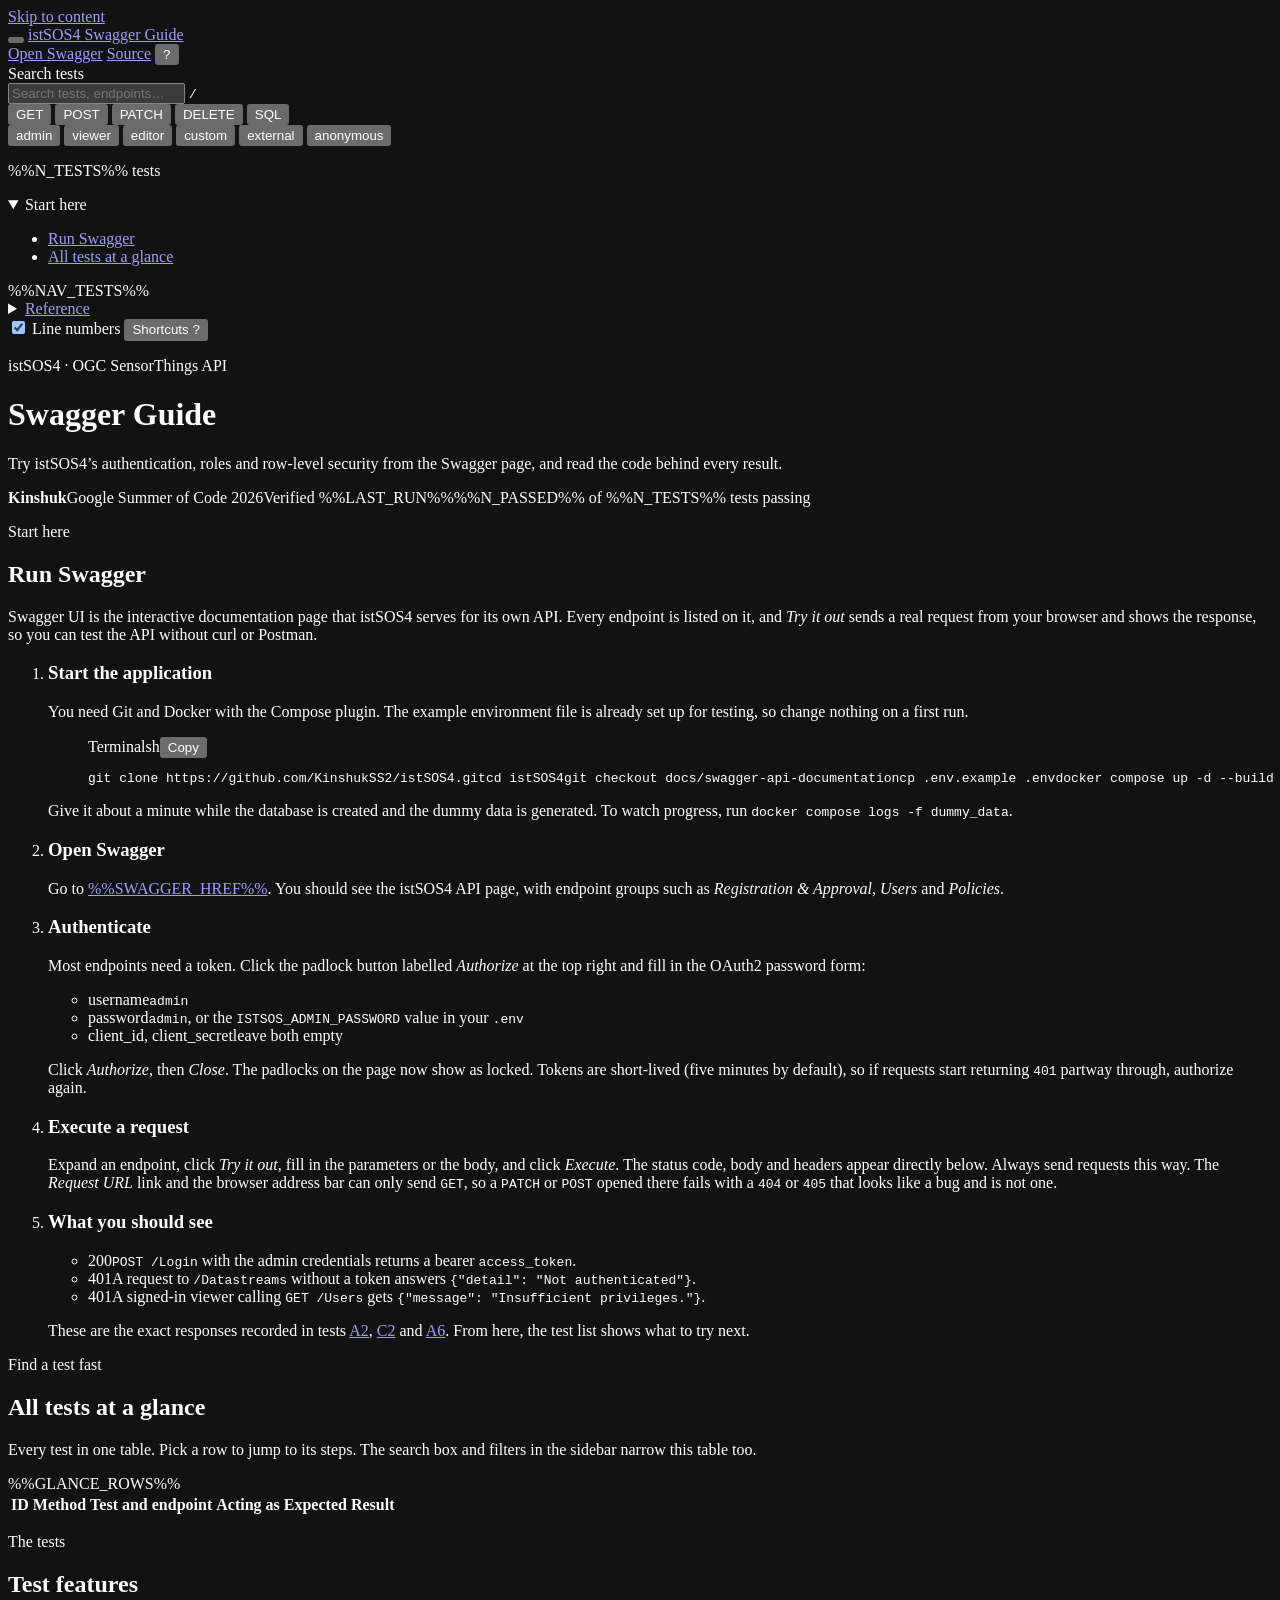
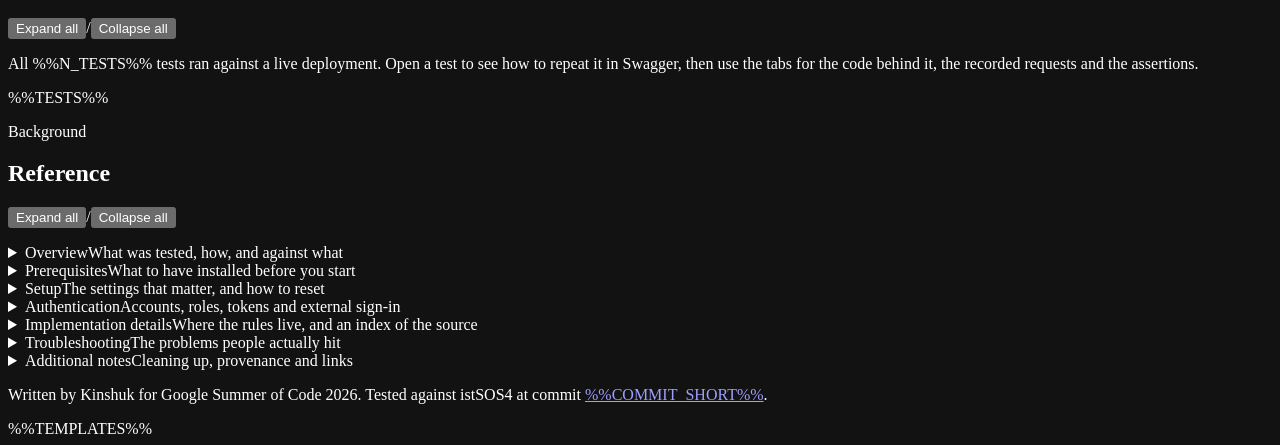
==== commit c2dcd293: "Navy and gold dark theme, a colour per part, roomier test cards" ====
--- a/tools/page.html
+++ b/tools/page.html
@@ -5,9 +5,10 @@
 <meta name="viewport" content="width=device-width,initial-scale=1">
 <title>istSOS4 Swagger Guide</title>
 <meta name="description" content="A step-by-step guide to running Swagger for istSOS4 and testing its authentication, roles and row-level security, with the implementation behind every test.">
-<meta name="color-scheme" content="light dark">
+<meta name="color-scheme" content="dark">
+<meta name="theme-color" content="#0a1424">
 <link rel="preconnect" href="https://fonts.googleapis.com"><link rel="preconnect" href="https://fonts.gstatic.com" crossorigin>
-<link rel="stylesheet" href="https://fonts.googleapis.com/css2?family=JetBrains+Mono:wght@400;500&family=Source+Serif+4:ital,opsz,wght@0,8..60,400;0,8..60,600;0,8..60,700;1,8..60,400&display=swap">
+<link rel="stylesheet" href="https://fonts.googleapis.com/css2?family=Inter:wght@400;500;600;700&family=JetBrains+Mono:wght@400;500&family=Source+Serif+4:ital,opsz,wght@0,8..60,400;0,8..60,600;0,8..60,700;1,8..60,400&display=swap">
 <style>
 %%STYLE%%
 </style>
@@ -41,9 +42,6 @@
       <input id="q" type="search" placeholder="Search tests, endpoints…" autocomplete="off" spellcheck="false">
       <kbd class="kbd-hint" aria-hidden="true">/</kbd>
     </div>
-    <details class="filters" id="filters">
-    <summary><span>Filters</span><span class="f-count" id="f-count" hidden></span></summary>
-    <p class="f-k">Method</p>
     <div class="chips" role="group" aria-label="Filter by method">
       <button type="button" class="chip" data-filter="method" data-value="get" aria-pressed="false">GET</button>
       <button type="button" class="chip" data-filter="method" data-value="post" aria-pressed="false">POST</button>
@@ -51,7 +49,6 @@
       <button type="button" class="chip" data-filter="method" data-value="delete" aria-pressed="false">DELETE</button>
       <button type="button" class="chip" data-filter="method" data-value="sql" aria-pressed="false">SQL</button>
     </div>
-    <p class="f-k">Role</p>
     <div class="chips" role="group" aria-label="Filter by role">
       <button type="button" class="chip" data-filter="role" data-value="admin" aria-pressed="false">admin</button>
       <button type="button" class="chip" data-filter="role" data-value="viewer" aria-pressed="false">viewer</button>
@@ -60,25 +57,31 @@
       <button type="button" class="chip" data-filter="role" data-value="external" aria-pressed="false">external</button>
       <button type="button" class="chip" data-filter="role" data-value="anonymous" aria-pressed="false">anonymous</button>
     </div>
-    </details>
     <p class="filter-status"><span id="count" aria-live="polite">%%N_TESTS%% tests</span><button type="button" class="linkbtn" id="clear-filters" hidden>Clear filters</button></p>
     <a class="resume" id="resume" href="#" hidden></a>
   </div>
 
   <nav class="side-nav" id="side-nav" aria-label="Sections and tests">
-    <p class="nav-label">Get started</p>
-    <details class="nav-group" data-group="run"><summary><a class="ng-link" href="#run-swagger" data-id="run-swagger"><span class="ng-k">Run Swagger</span></a></summary><ul><li><a class="nav-link" href="#run-start-the-application" data-id="run-start-the-application">Start the application</a></li><li><a class="nav-link" href="#run-open-swagger" data-id="run-open-swagger">Open Swagger</a></li><li><a class="nav-link" href="#run-authenticate" data-id="run-authenticate">Authenticate</a></li><li><a class="nav-link" href="#run-execute-a-request" data-id="run-execute-a-request">Execute a request</a></li><li><a class="nav-link" href="#run-what-you-should-see" data-id="run-what-you-should-see">What you should see</a></li></ul></details>
-    <a class="nav-top" href="#glance" data-id="glance">All tests at a glance</a>
-    <p class="nav-label"><a href="#test-features" data-id="test-features">Tests</a></p>
+    <details class="nav-group" data-group="start" open>
+      <summary><span class="ng-k">Start here</span><span class="ng-count"></span></summary>
+      <ul>
+        <li><a class="nav-link" href="#run-swagger" data-id="run-swagger">Run Swagger</a></li>
+        <li><a class="nav-link" href="#glance" data-id="glance">All tests at a glance</a></li>
+      </ul>
+    </details>
     %%NAV_TESTS%%
-    <p class="nav-label"><a href="#reference" data-id="reference">Reference</a></p>
-    <details class="nav-group" data-group="overview"><summary><a class="ng-link" href="#overview" data-id="overview"><span class="ng-k">Overview</span></a></summary><ul><li><a class="nav-link" href="#overv-what-the-tests-cover" data-id="overv-what-the-tests-cover">What the tests cover</a></li><li><a class="nav-link" href="#overv-the-recorded-run" data-id="overv-the-recorded-run">The recorded run</a></li></ul></details>
-    <a class="nav-top" href="#prerequisites" data-id="prerequisites">Prerequisites</a>
-    <details class="nav-group" data-group="setup"><summary><a class="ng-link" href="#setup" data-id="setup"><span class="ng-k">Setup</span></a></summary><ul><li><a class="nav-link" href="#setup-make-logout-actually-revoke" data-id="setup-make-logout-actually-revoke">Make logout actually revoke</a></li><li><a class="nav-link" href="#setup-start-again-from-a-clean-database" data-id="setup-start-again-from-a-clean-database">Start again from a clean database</a></li><li><a class="nav-link" href="#setup-configuration-of-the-recorded-run" data-id="setup-configuration-of-the-recorded-run">Configuration of the recorded run</a></li></ul></details>
-    <details class="nav-group" data-group="authentication"><summary><a class="ng-link" href="#authentication" data-id="authentication"><span class="ng-k">Authentication</span></a></summary><ul><li><a class="nav-link" href="#authe-the-life-of-a-local-account" data-id="authe-the-life-of-a-local-account">The life of a local account</a></li><li><a class="nav-link" href="#authe-roles" data-id="authe-roles">Roles</a></li><li><a class="nav-link" href="#authe-tokens" data-id="authe-tokens">Tokens</a></li><li><a class="nav-link" href="#authe-external-sign-in" data-id="authe-external-sign-in">External sign-in</a></li></ul></details>
-    <details class="nav-group" data-group="implementation"><summary><a class="ng-link" href="#implementation" data-id="implementation"><span class="ng-k">Implementation details</span></a></summary><ul><li><a class="nav-link" href="#imple-source-index" data-id="imple-source-index">Source index</a></li></ul></details>
-    <details class="nav-group" data-group="troubleshooting"><summary><a class="ng-link" href="#troubleshooting" data-id="troubleshooting"><span class="ng-k">Troubleshooting</span></a></summary><ul><li><a class="nav-link" href="#troub-authorize-answers-401" data-id="troub-authorize-answers-401">Authorize answers 401</a></li><li><a class="nav-link" href="#troub-authorize-fails-for-a-confusing-reason" data-id="troub-authorize-fails-for-a-confusing-reason">Authorize fails for a confusing reason</a></li><li><a class="nav-link" href="#troub-requests-turn-into-401-halfway-through" data-id="troub-requests-turn-into-401-halfway-through">Requests turn into 401 halfway through</a></li><li><a class="nav-link" href="#troub-a-patch-post-or-delete-gives-404-or-405-in-a-new" data-id="troub-a-patch-post-or-delete-gives-404-or-405-in-a-new">A PATCH, POST or DELETE gives 404 or 405 in a new tab</a></li><li><a class="nav-link" href="#troub-lists-come-back-empty-or-the-page-will-not-load" data-id="troub-lists-come-back-empty-or-the-page-will-not-load">Lists come back empty, or the page will not load</a></li><li><a class="nav-link" href="#troub-logout-succeeds-but-the-token-still-works" data-id="troub-logout-succeeds-but-the-token-still-works">Logout succeeds but the token still works</a></li><li><a class="nav-link" href="#troub-registration-says-the-username-is-taken" data-id="troub-registration-says-the-username-is-taken">Registration says the username is taken</a></li><li><a class="nav-link" href="#troub-an-external-login-answers-404" data-id="troub-an-external-login-answers-404">An external login answers 404</a></li><li><a class="nav-link" href="#troub-auth-features-seem-to-be-switched-off" data-id="troub-auth-features-seem-to-be-switched-off">Auth features seem to be switched off</a></li></ul></details>
-    <details class="nav-group" data-group="notes"><summary><a class="ng-link" href="#notes" data-id="notes"><span class="ng-k">Additional notes</span></a></summary><ul><li><a class="nav-link" href="#notes-cleaning-up-after-a-run" data-id="notes-cleaning-up-after-a-run">Cleaning up after a run</a></li><li><a class="nav-link" href="#notes-how-this-guide-is-made" data-id="notes-how-this-guide-is-made">How this guide is made</a></li><li><a class="nav-link" href="#notes-links" data-id="notes-links">Links</a></li></ul></details>
+    <details class="nav-group" data-group="reference">
+      <summary><a class="ng-link" href="#reference" data-id="reference"><span class="ng-k">Reference</span></a><span class="ng-count"></span></summary>
+      <ul>
+        <li><a class="nav-link" href="#overview" data-id="overview">Overview</a></li>
+        <li><a class="nav-link" href="#prerequisites" data-id="prerequisites">Prerequisites</a></li>
+        <li><a class="nav-link" href="#setup" data-id="setup">Setup</a></li>
+        <li><a class="nav-link" href="#authentication" data-id="authentication">Authentication</a></li>
+        <li><a class="nav-link" href="#implementation" data-id="implementation">Implementation details</a></li>
+        <li><a class="nav-link" href="#troubleshooting" data-id="troubleshooting">Troubleshooting</a></li>
+        <li><a class="nav-link" href="#notes" data-id="notes">Additional notes</a></li>
+      </ul>
+    </details>
   </nav>
 
   <div class="side-foot">
@@ -106,7 +109,7 @@
 
       <ol class="steps">
         <li>
-          <h3 id="run-start-the-application">Start the application</h3>
+          <h3>Start the application</h3>
           <p>You need Git and Docker with the Compose plugin. The example environment file is already set up for testing, so change nothing on a first run.</p>
           <figure class="code" data-kind="snippet">
             <figcaption><span class="cap-title"><span class="sym">Terminal</span><span class="path">sh</span></span><span class="cap-tools"><button type="button" class="copy">Copy</button></span></figcaption>
@@ -116,12 +119,12 @@
         </li>
 
         <li>
-          <h3 id="run-open-swagger">Open Swagger</h3>
+          <h3>Open Swagger</h3>
           <p>Go to <a class="swagger-url" href="%%SWAGGER_HREF%%" target="_blank" rel="noopener">%%SWAGGER_HREF%%</a>. You should see the istSOS4 API page, with endpoint groups such as <em>Registration &amp; Approval</em>, <em>Users</em> and <em>Policies</em>.</p>
         </li>
 
         <li>
-          <h3 id="run-authenticate">Authenticate</h3>
+          <h3>Authenticate</h3>
           <p>Most endpoints need a token. Click the padlock button labelled <em>Authorize</em> at the top right and fill in the OAuth2 password form:</p>
           <ul class="field-list">
             <li><span class="f">username</span><span><code>admin</code></span></li>
@@ -132,12 +135,12 @@
         </li>
 
         <li>
-          <h3 id="run-execute-a-request">Execute a request</h3>
+          <h3>Execute a request</h3>
           <p>Expand an endpoint, click <em>Try it out</em>, fill in the parameters or the body, and click <em>Execute</em>. The status code, body and headers appear directly below. Always send requests this way. The <em>Request URL</em> link and the browser address bar can only send <code>GET</code>, so a <code>PATCH</code> or <code>POST</code> opened there fails with a <code>404</code> or <code>405</code> that looks like a bug and is not one.</p>
         </li>
 
         <li>
-          <h3 id="run-what-you-should-see">What you should see</h3>
+          <h3>What you should see</h3>
           <ul class="expect">
             <li><span class="st st-2">200</span><span><code>POST /Login</code> with the admin credentials returns a bearer <code>access_token</code>.</span></li>
             <li><span class="st st-4">401</span><span>A request to <code>/Datastreams</code> without a token answers <code>{"detail": "Not authenticated"}</code>.</span></li>
@@ -192,7 +195,7 @@
         <p>istSOS4 is an open-source server for the OGC SensorThings API, which stores sensor observations. When authentication is switched on, every request is decided by two things: who is asking, and which Network the data belongs to. A wrong decision either leaks observations or locks out a legitimate user.</p>
         <p>This guide exercises that decision layer end to end. All %%N_TESTS%% tests ran against a live deployment, and each records what it expected, what came back, and which lines of source produced the result. A claim about access control can therefore be checked against both the traffic and the code.</p>
 
-        <h3 id="overv-what-the-tests-cover">What the tests cover</h3>
+        <h3>What the tests cover</h3>
         <ul>
           <li><a href="#part-s">Setup</a>: what the deployment contains before anything is asserted.</li>
           <li><a href="#part-a">Part A</a>: the life of a local account, from registration to deactivation.</li>
@@ -201,7 +204,7 @@
           <li><a href="#part-d">Part D</a>: a custom role whose access is granted row by row.</li>
         </ul>
 
-        <h3 id="overv-the-recorded-run">The recorded run</h3>
+        <h3>The recorded run</h3>
         <div class="table-wrap"><table class="plain-table">
           <tbody>
             <tr><td>Result</td><td>%%N_PASSED%% of %%N_TESTS%% passed, none failed, none manual</td></tr>
@@ -248,21 +251,21 @@
         </table></div>
         <p>Do not set <code>AUTHORIZATION</code> or <code>NETWORK</code> back to <code>0</code>, or none of the features in this guide are active.</p>
 
-        <h3 id="setup-make-logout-actually-revoke">Make logout actually revoke</h3>
+        <h3>Make logout actually revoke</h3>
         <p>Set <code>REDIS=1</code> in <code>.env</code>, then restart only the API. A logged-out token is then rejected with <code>401 "Token has been revoked"</code>. Tokens carry no unique id, so if you log in again within the same second as a logout you receive the same, still-revoked token. Wait a second.</p>
         <figure class="code" data-kind="snippet">
           <figcaption><span class="cap-title"><span class="sym">Terminal</span><span class="path">sh</span></span><span class="cap-tools"><button type="button" class="copy">Copy</button></span></figcaption>
           <div class="code-body nolines" tabindex="0" role="region" aria-label="Restart API"><pre><code><span class="ln" data-n="1">docker compose up -d api</span></code></pre></div>
         </figure>
 
-        <h3 id="setup-start-again-from-a-clean-database">Start again from a clean database</h3>
+        <h3>Start again from a clean database</h3>
         <p>Re-running <code>docker compose up</code> is safe, because the dummy-data generator skips itself when data exists. To wipe everything:</p>
         <figure class="code" data-kind="snippet">
           <figcaption><span class="cap-title"><span class="sym">Terminal</span><span class="path">sh</span></span><span class="cap-tools"><button type="button" class="copy">Copy</button></span></figcaption>
           <div class="code-body nolines" tabindex="0" role="region" aria-label="Reset"><pre><code><span class="ln" data-n="1">docker compose down -v</span><span class="ln" data-n="2">docker compose up -d --build</span></code></pre></div>
         </figure>
 
-        <h3 id="setup-configuration-of-the-recorded-run">Configuration of the recorded run</h3>
+        <h3>Configuration of the recorded run</h3>
         <div class="table-wrap"><table class="plain-table"><tbody>%%FLAGS_ROWS%%</tbody></table></div>
       </div>
     </details>
@@ -270,7 +273,7 @@
     <details class="sec" id="authentication">
       <summary><span><span class="sec-title">Authentication</span><span class="sec-desc">Accounts, roles, tokens and external sign-in</span></span><span class="chev" aria-hidden="true"></span></summary>
       <div class="sec-body">
-        <h3 id="authe-the-life-of-a-local-account">The life of a local account</h3>
+        <h3>The life of a local account</h3>
         <p>Nobody gets access by registering. An application is held as <em>pending</em>, an administrator reviews it, and only approval turns it into a working account with a role.</p>
         <ol>
           <li><code>POST /Register</code> creates a pending account (<a href="#a1">A1</a>).</li>
@@ -280,7 +283,7 @@
           <li>The token can be renewed with <code>POST /Refresh</code> (<a href="#a7">A7</a>) and ended with <code>POST /Logout</code> (<a href="#a10">A10</a>).</li>
         </ol>
 
-        <h3 id="authe-roles">Roles</h3>
+        <h3>Roles</h3>
         <div class="table-wrap"><table class="plain-table">
           <thead><tr><th>Role</th><th>What it can do</th><th>Tests</th></tr></thead>
           <tbody>
@@ -292,10 +295,10 @@
           </tbody>
         </table></div>
 
-        <h3 id="authe-tokens">Tokens</h3>
+        <h3>Tokens</h3>
         <p>Signing in returns a bearer token. Swagger&rsquo;s <em>Authorize</em> button attaches it to every request for you. Tokens expire after five minutes by default (<code>ACCESS_TOKEN_EXPIRE_MINUTES</code>).</p>
 
-        <h3 id="authe-external-sign-in">External sign-in</h3>
+        <h3>External sign-in</h3>
         <p>Google, Microsoft, GitHub, ORCID and SWITCH edu-ID are supported. A provider only registers when both its client id and secret are set, so leaving a pair empty disables just that provider. The redirect URI to register with the provider is:</p>
         <figure class="code" data-kind="snippet">
           <figcaption><span class="cap-title"><span class="sym">Redirect URI</span><span class="path">template</span></span><span class="cap-tools"><button type="button" class="copy">Copy</button></span></figcaption>
@@ -318,7 +321,7 @@
           <dd>Which rows a signed-in user can read or write is decided by PostgreSQL row-level security, not by the API. The recorded run had 42 <code>rbac_*</code> policies with row-level security on 9 tables (<a href="#c1">C1</a>). That is why a viewer&rsquo;s query for another Network&rsquo;s row returns <code>404</code>: the row does not exist for that user at all.</dd>
         </dl>
 
-        <h3 id="imple-source-index">Source index</h3>
+        <h3>Source index</h3>
         <p>Every file the implementation excerpts come from, with the symbols used and the tests that exercise them. File names link to the exact commit.</p>
         <div class="table-wrap"><table class="index">
           <thead><tr><th>File</th><th>Symbols</th><th>Tests</th></tr></thead>
@@ -331,23 +334,23 @@
       <summary><span><span class="sec-title">Troubleshooting</span><span class="sec-desc">The problems people actually hit</span></span><span class="chev" aria-hidden="true"></span></summary>
       <div class="sec-body">
         <dl class="definitions">
-          <dt id="troub-authorize-answers-401">Authorize answers 401</dt>
+          <dt>Authorize answers 401</dt>
           <dd>The username or password is wrong. Copy the password exactly, with no quotes and no trailing space. If you are unsure of it, read it from the container as shown under Prerequisites.</dd>
-          <dt id="troub-authorize-fails-for-a-confusing-reason">Authorize fails for a confusing reason</dt>
+          <dt>Authorize fails for a confusing reason</dt>
           <dd>Something was typed into <code>client_secret</code>. The app does not use <code>client_id</code> or <code>client_secret</code>; leave both empty.</dd>
-          <dt id="troub-requests-turn-into-401-halfway-through">Requests turn into 401 halfway through</dt>
+          <dt>Requests turn into 401 halfway through</dt>
           <dd>The token expired. Click <em>Authorize</em> again.</dd>
-          <dt id="troub-a-patch-post-or-delete-gives-404-or-405-in-a-new">A PATCH, POST or DELETE gives 404 or 405 in a new tab</dt>
+          <dt>A PATCH, POST or DELETE gives 404 or 405 in a new tab</dt>
           <dd>You opened the endpoint&rsquo;s URL in the browser, which sends <code>GET</code>. Send it with <em>Try it out</em> and <em>Execute</em> inside Swagger.</dd>
-          <dt id="troub-lists-come-back-empty-or-the-page-will-not-load">Lists come back empty, or the page will not load</dt>
+          <dt>Lists come back empty, or the page will not load</dt>
           <dd>The stack may still be starting. Follow <code>docker compose logs -f dummy_data</code> until the generator finishes.</dd>
-          <dt id="troub-logout-succeeds-but-the-token-still-works">Logout succeeds but the token still works</dt>
+          <dt>Logout succeeds but the token still works</dt>
           <dd><code>REDIS</code> is 0. See <em>Setup</em> to turn revocation on.</dd>
-          <dt id="troub-registration-says-the-username-is-taken">Registration says the username is taken</dt>
+          <dt>Registration says the username is taken</dt>
           <dd>In the tested build, deactivating a user keeps the row and its username, so a name cannot be reused. Add a suffix such as <code>demo_alice_2</code> for each run.</dd>
-          <dt id="troub-an-external-login-answers-404">An external login answers 404</dt>
+          <dt>An external login answers 404</dt>
           <dd>That provider has no client id and secret configured. Set both in <code>.env</code> and restart the API.</dd>
-          <dt id="troub-auth-features-seem-to-be-switched-off">Auth features seem to be switched off</dt>
+          <dt>Auth features seem to be switched off</dt>
           <dd>Check that <code>AUTHORIZATION</code> and <code>NETWORK</code> are both <code>1</code> in <code>.env</code>, then run <code>docker compose up -d --build</code>.</dd>
         </dl>
       </div>
@@ -356,13 +359,13 @@
     <details class="sec" id="notes">
       <summary><span><span class="sec-title">Additional notes</span><span class="sec-desc">Cleaning up, provenance and links</span></span><span class="chev" aria-hidden="true"></span></summary>
       <div class="sec-body">
-        <h3 id="notes-cleaning-up-after-a-run">Cleaning up after a run</h3>
+        <h3>Cleaning up after a run</h3>
         <p>Authorize as admin, then call <code>DELETE /Users?user=&lt;username&gt;</code> for each account you created. This deactivates the account rather than removing it: the row and its username stay, and the audit trail is kept. It keeps <code>GET /Users</code> tidy but does not free the username.</p>
 
-        <h3 id="notes-how-this-guide-is-made">How this guide is made</h3>
+        <h3>How this guide is made</h3>
         <p>It is generated from two files in the istSOS4 repository: <code>catalog.py</code>, which maps each test to the source it exercises, and <code>checks.py</code>, which holds the executable checks. Code excerpts are read from the working tree at build time, and a reference that no longer resolves fails the build. The page you are reading is rebuilt from that report by <code>tools/build.py</code> in this repository.</p>
 
-        <h3 id="notes-links">Links</h3>
+        <h3>Links</h3>
         <ul>
           <li><a href="https://github.com/KinshukSS2/istSOS-Swagger-Testing-Guide" target="_blank" rel="noopener">This guide&rsquo;s repository</a></li>
           <li><a href="https://github.com/istSOS/istSOS4" target="_blank" rel="noopener">istSOS4</a>, the server under test</li>
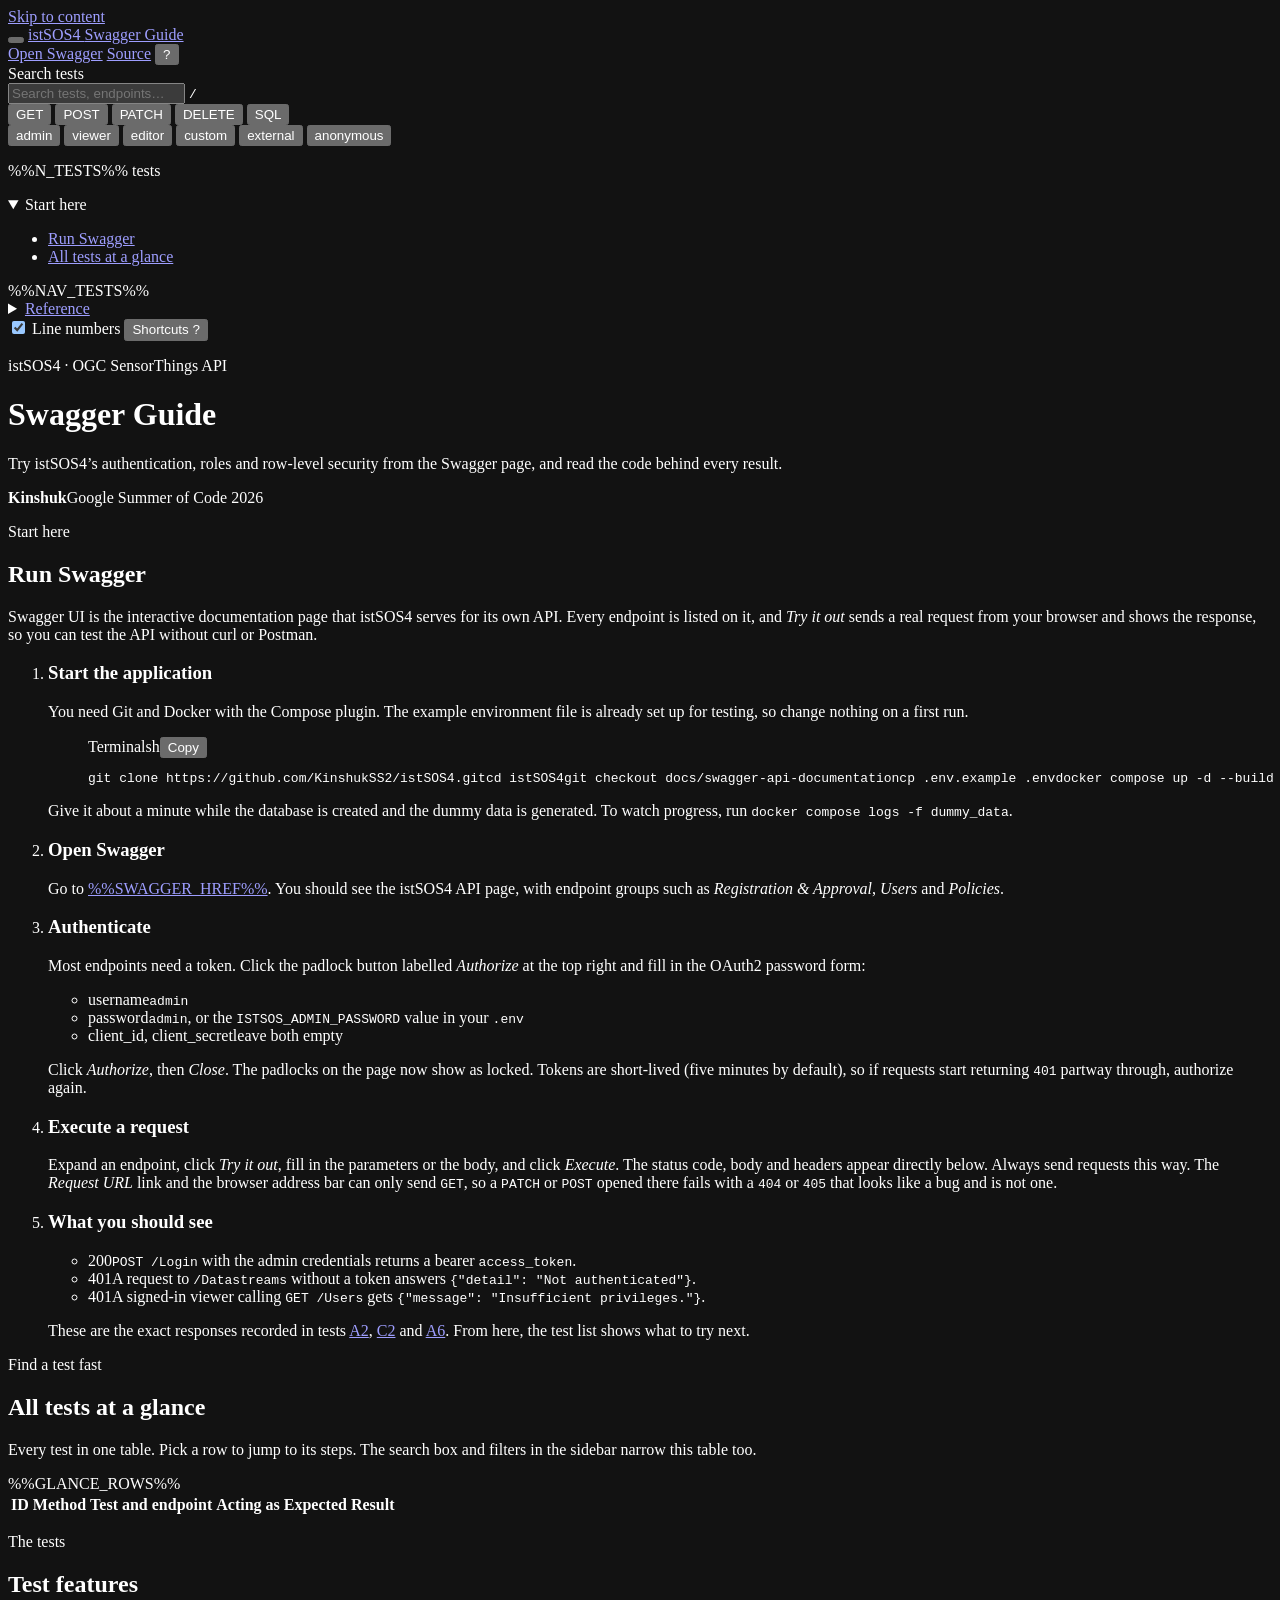
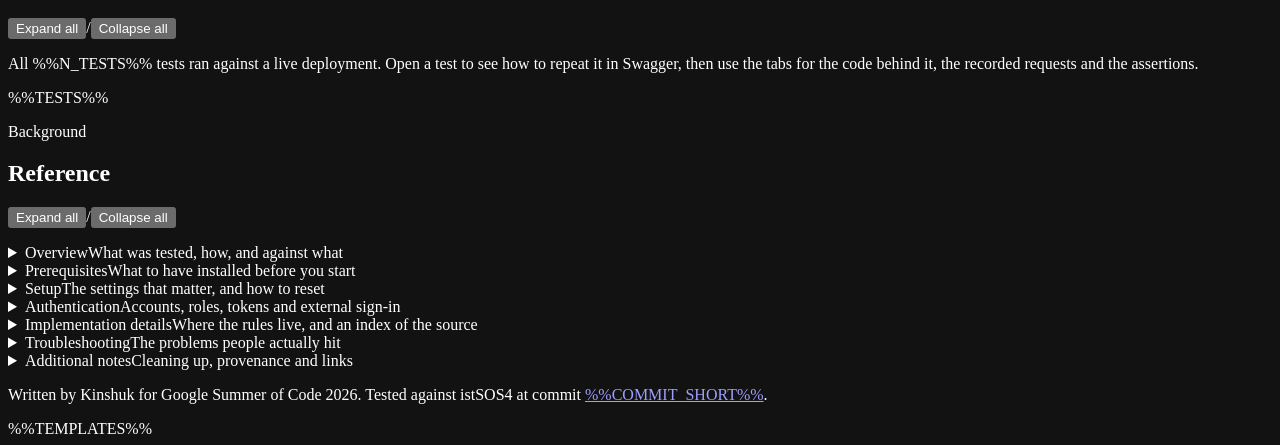
==== commit 91f9ea0e: "Black premium theme; drop run date and pass count from the byline" ====
--- a/tools/page.html
+++ b/tools/page.html
@@ -6,9 +6,9 @@
 <title>istSOS4 Swagger Guide</title>
 <meta name="description" content="A step-by-step guide to running Swagger for istSOS4 and testing its authentication, roles and row-level security, with the implementation behind every test.">
 <meta name="color-scheme" content="dark">
-<meta name="theme-color" content="#0a1424">
+<meta name="theme-color" content="#000000">
 <link rel="preconnect" href="https://fonts.googleapis.com"><link rel="preconnect" href="https://fonts.gstatic.com" crossorigin>
-<link rel="stylesheet" href="https://fonts.googleapis.com/css2?family=Inter:wght@400;500;600;700&family=JetBrains+Mono:wght@400;500&family=Source+Serif+4:ital,opsz,wght@0,8..60,400;0,8..60,600;0,8..60,700;1,8..60,400&display=swap">
+<link rel="stylesheet" href="https://fonts.googleapis.com/css2?family=Geist:wght@400;500;600;700&family=Geist+Mono:wght@400;500&display=swap">
 <style>
 %%STYLE%%
 </style>
@@ -98,7 +98,7 @@
       <p class="kicker">istSOS4 · OGC SensorThings API</p>
       <h1>Swagger Guide</h1>
       <p class="dek">Try istSOS4&rsquo;s authentication, roles and row-level security from the Swagger page, and read the code behind every result.</p>
-      <p class="byline"><span><b>Kinshuk</b></span><span>Google Summer of Code 2026</span><span>Verified %%LAST_RUN%%</span><span class="ok">%%N_PASSED%% of %%N_TESTS%% tests passing</span></p>
+      <p class="byline"><span><b>Kinshuk</b></span><span>Google Summer of Code 2026</span></p>
     </div>
 
     <!-- ============================== RUN SWAGGER ============================== -->
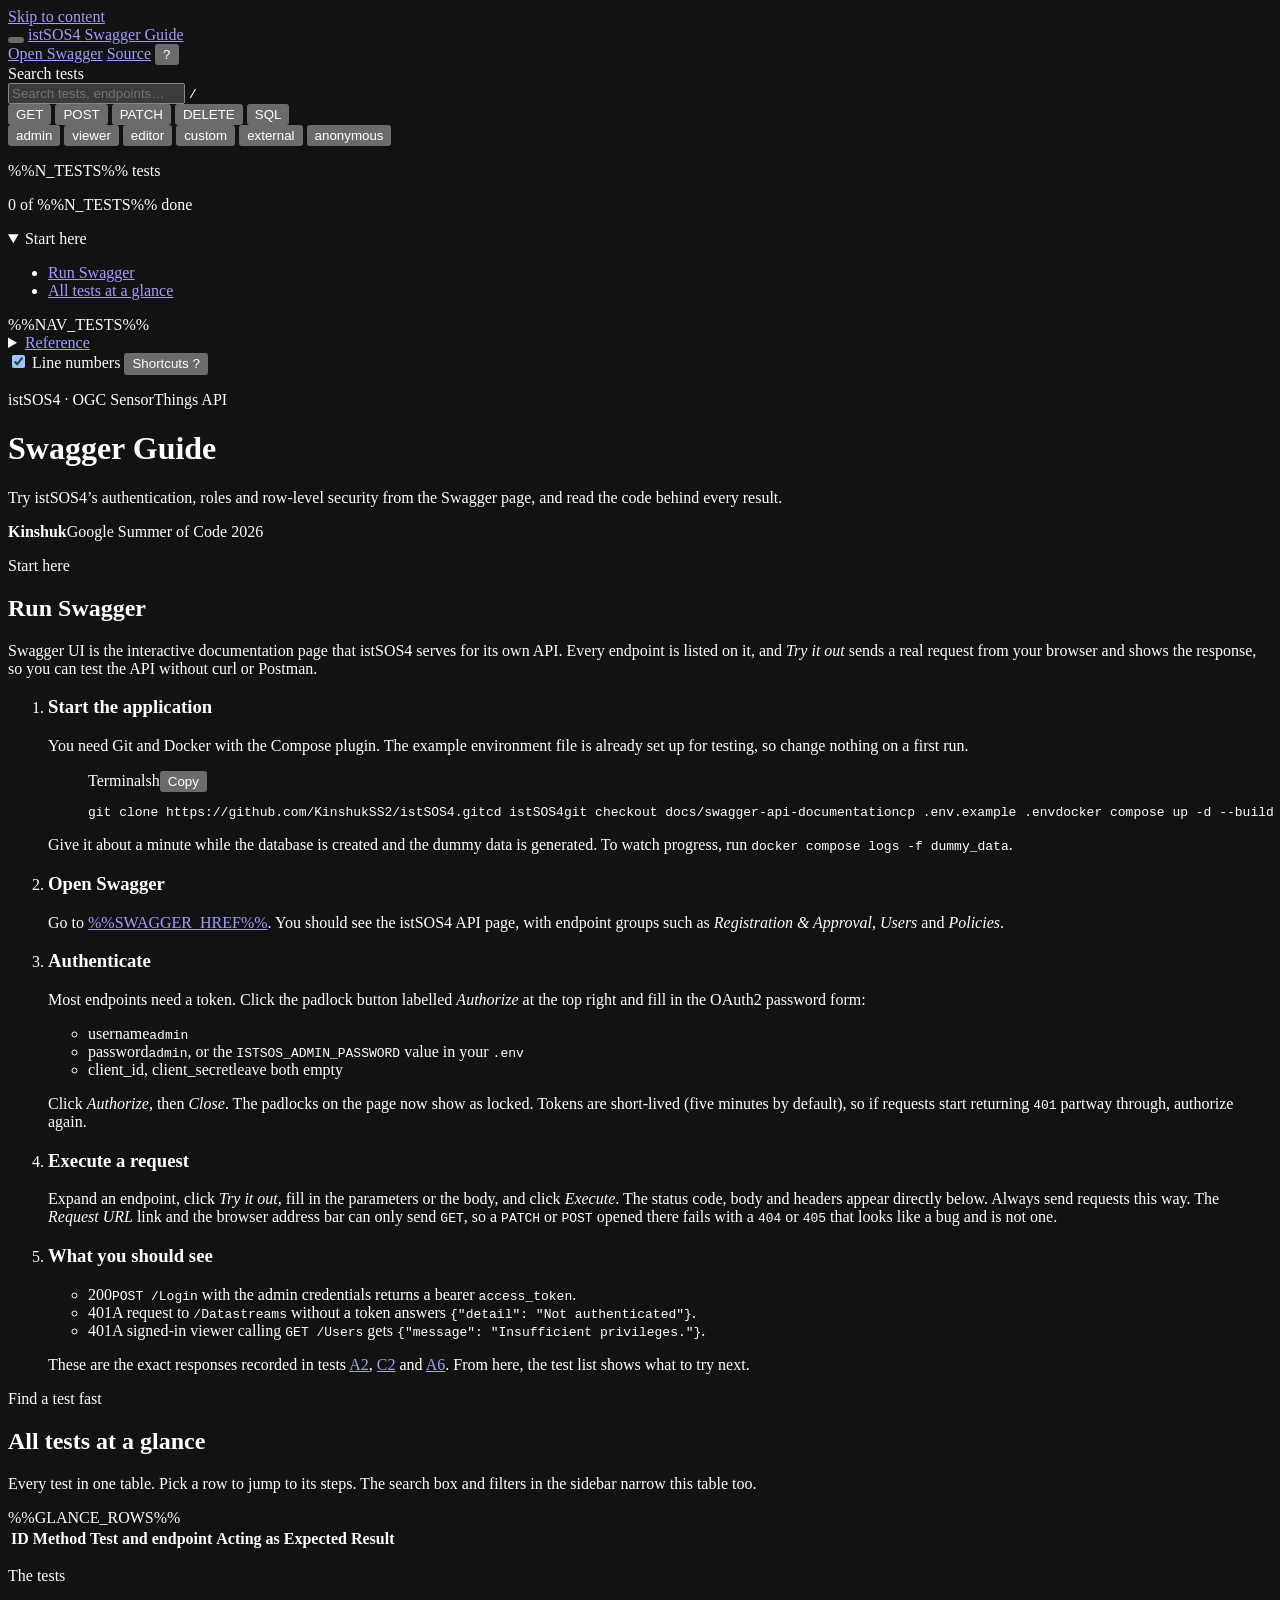
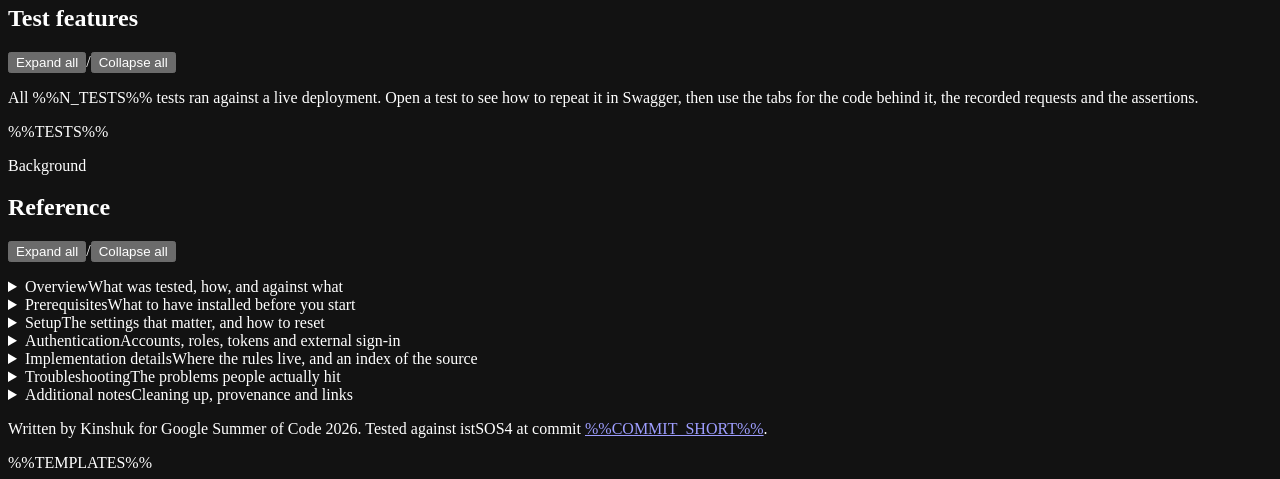
==== commit 136c3ca5: "Replace Passed labels with Done checkboxes that strike tests through in the sidebar" ====
--- a/tools/page.html
+++ b/tools/page.html
@@ -58,6 +58,7 @@
       <button type="button" class="chip" data-filter="role" data-value="anonymous" aria-pressed="false">anonymous</button>
     </div>
     <p class="filter-status"><span id="count" aria-live="polite">%%N_TESTS%% tests</span><button type="button" class="linkbtn" id="clear-filters" hidden>Clear filters</button></p>
+    <p class="done-status"><span id="done-count">0 of %%N_TESTS%% done</span><button type="button" class="linkbtn" id="done-reset" hidden>Reset</button></p>
     <a class="resume" id="resume" href="#" hidden></a>
   </div>
 
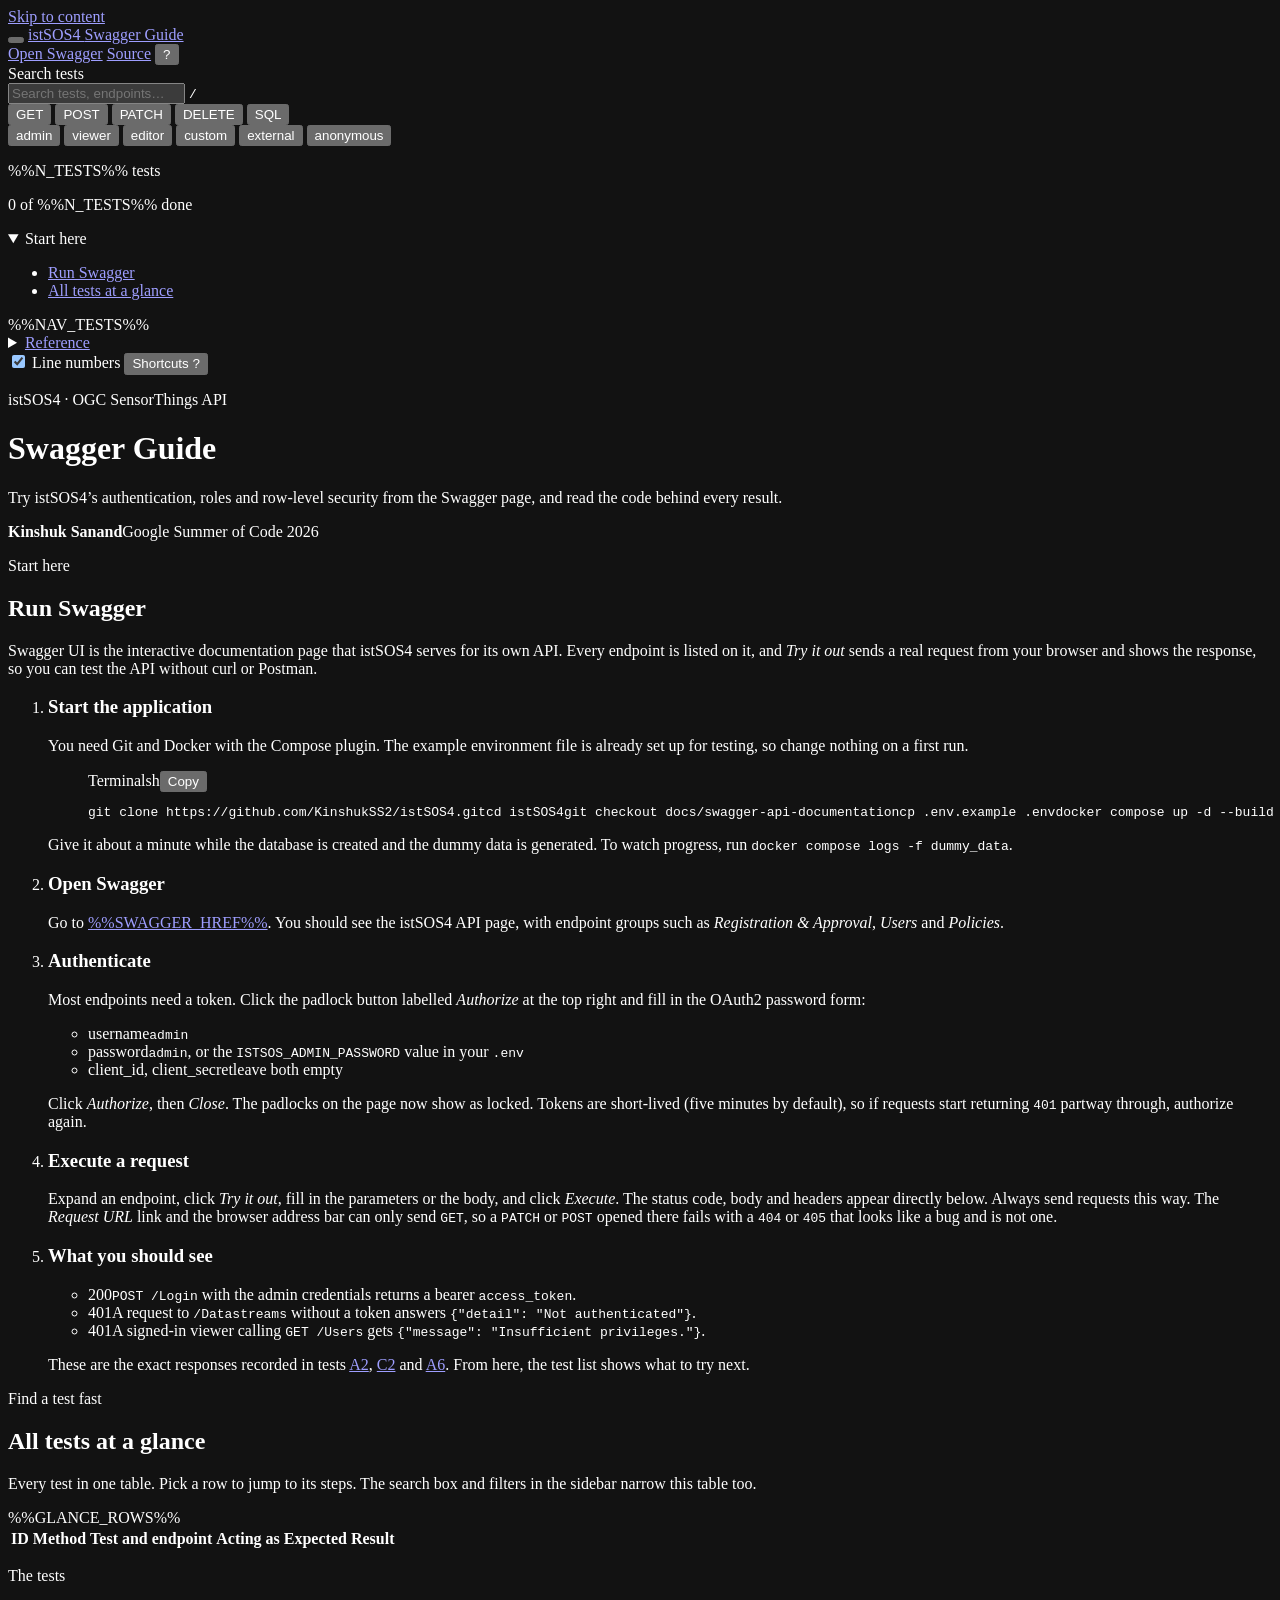
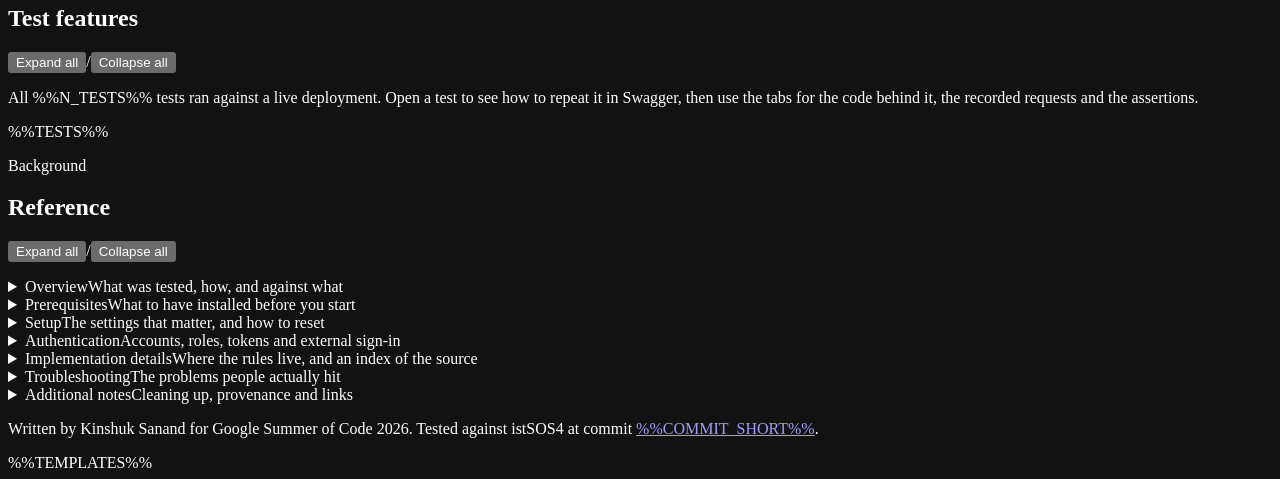
==== commit f9c1e0f7: "Use the full name Kinshuk Sanand" ====
--- a/tools/page.html
+++ b/tools/page.html
@@ -99,7 +99,7 @@
       <p class="kicker">istSOS4 · OGC SensorThings API</p>
       <h1>Swagger Guide</h1>
       <p class="dek">Try istSOS4&rsquo;s authentication, roles and row-level security from the Swagger page, and read the code behind every result.</p>
-      <p class="byline"><span><b>Kinshuk</b></span><span>Google Summer of Code 2026</span></p>
+      <p class="byline"><span><b>Kinshuk Sanand</b></span><span>Google Summer of Code 2026</span></p>
     </div>
 
     <!-- ============================== RUN SWAGGER ============================== -->
@@ -378,7 +378,7 @@
     </section>
 
     <footer class="colophon">
-      <p>Written by Kinshuk for Google Summer of Code 2026. Tested against istSOS4 at commit <a href="%%COMMIT_HREF%%" target="_blank" rel="noopener">%%COMMIT_SHORT%%</a>.</p>
+      <p>Written by Kinshuk Sanand for Google Summer of Code 2026. Tested against istSOS4 at commit <a href="%%COMMIT_HREF%%" target="_blank" rel="noopener">%%COMMIT_SHORT%%</a>.</p>
     </footer>
 </div>
 </main>
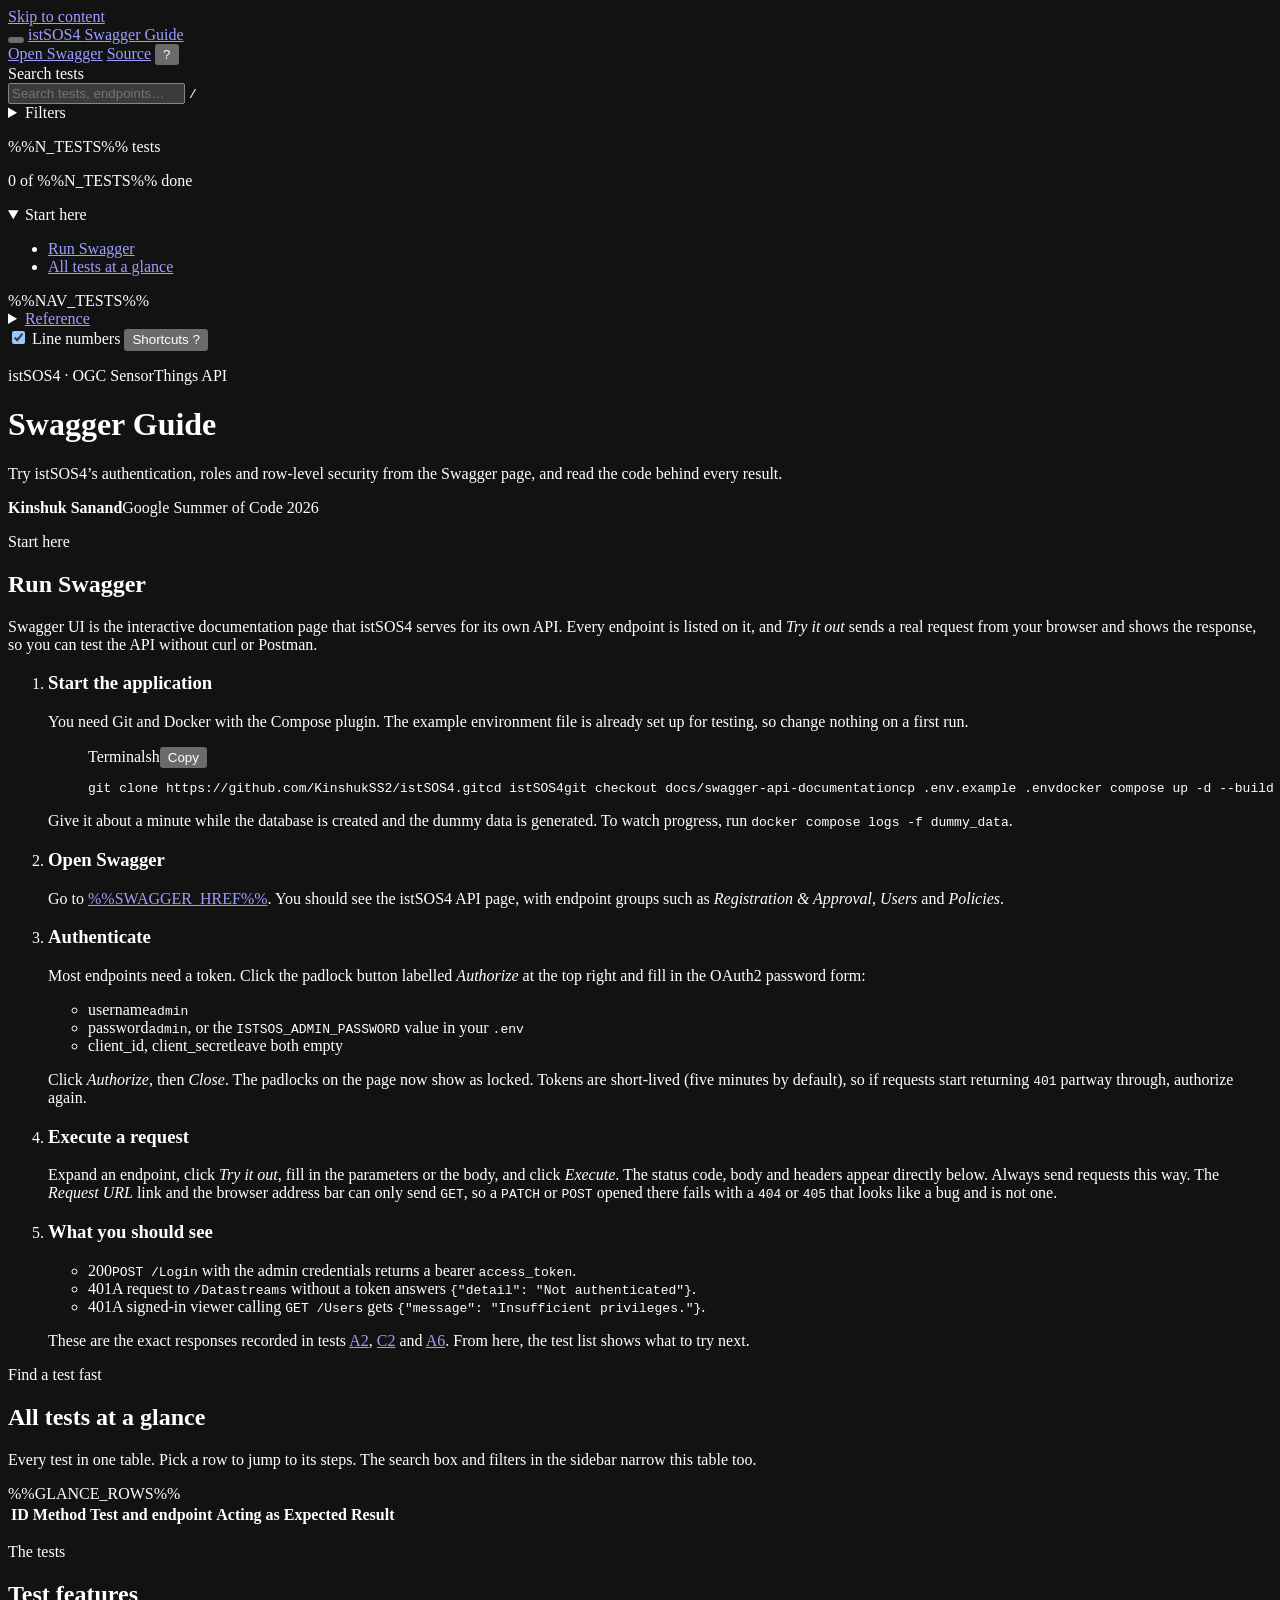
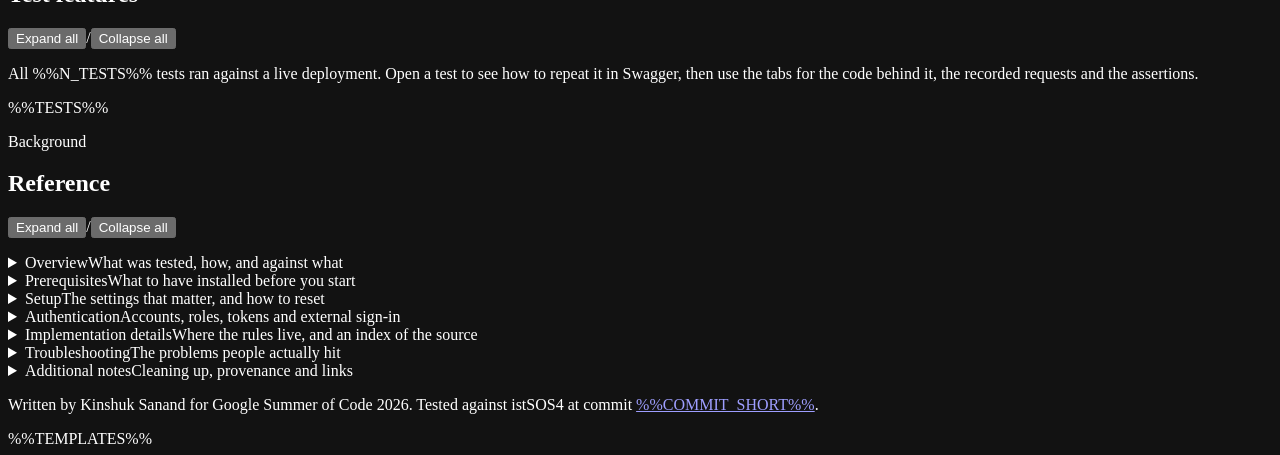
==== commit 7dd7a3ca: "Quieter collapsible filters and smooth rounded corners" ====
--- a/tools/page.html
+++ b/tools/page.html
@@ -42,6 +42,9 @@
       <input id="q" type="search" placeholder="Search tests, endpoints…" autocomplete="off" spellcheck="false">
       <kbd class="kbd-hint" aria-hidden="true">/</kbd>
     </div>
+    <details class="filters">
+      <summary><span>Filters</span><span class="f-dot" aria-hidden="true"></span><span class="chev" aria-hidden="true"></span></summary>
+      <div class="f-group"><span class="f-label">Method</span>
     <div class="chips" role="group" aria-label="Filter by method">
       <button type="button" class="chip" data-filter="method" data-value="get" aria-pressed="false">GET</button>
       <button type="button" class="chip" data-filter="method" data-value="post" aria-pressed="false">POST</button>
@@ -49,6 +52,8 @@
       <button type="button" class="chip" data-filter="method" data-value="delete" aria-pressed="false">DELETE</button>
       <button type="button" class="chip" data-filter="method" data-value="sql" aria-pressed="false">SQL</button>
     </div>
+      </div>
+      <div class="f-group"><span class="f-label">Role</span>
     <div class="chips" role="group" aria-label="Filter by role">
       <button type="button" class="chip" data-filter="role" data-value="admin" aria-pressed="false">admin</button>
       <button type="button" class="chip" data-filter="role" data-value="viewer" aria-pressed="false">viewer</button>
@@ -57,6 +62,8 @@
       <button type="button" class="chip" data-filter="role" data-value="external" aria-pressed="false">external</button>
       <button type="button" class="chip" data-filter="role" data-value="anonymous" aria-pressed="false">anonymous</button>
     </div>
+      </div>
+    </details>
     <p class="filter-status"><span id="count" aria-live="polite">%%N_TESTS%% tests</span><button type="button" class="linkbtn" id="clear-filters" hidden>Clear filters</button></p>
     <p class="done-status"><span id="done-count">0 of %%N_TESTS%% done</span><button type="button" class="linkbtn" id="done-reset" hidden>Reset</button></p>
     <a class="resume" id="resume" href="#" hidden></a>
